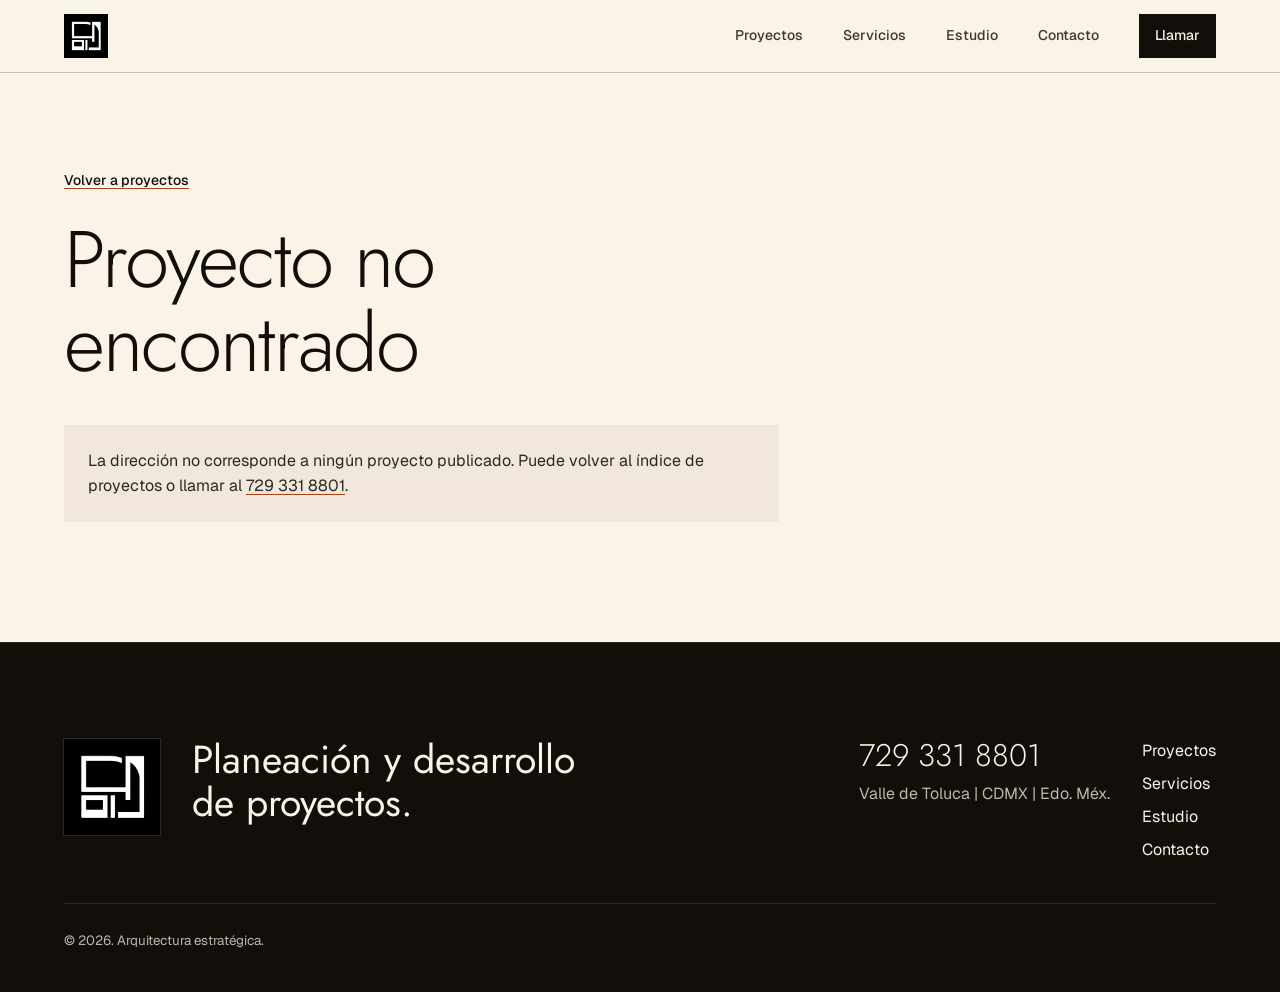
==== proyecto.html @ f1b2b790 "Sitio de presentación: arquitectura estratégica Portada con monograma en capas 3D, carrusel de proye" ====
<!doctype html>
<html lang="es-MX">
<head>
  <meta charset="utf-8">
  <meta name="viewport" content="width=device-width, initial-scale=1">
  <title>Proyecto | Arquitectura estratégica</title>
  <meta name="description" content="Proyecto de arquitectura estratégica: planeación y desarrollo de proyectos en Valle de Toluca, CDMX y Edo. Méx.">
  <meta name="theme-color" content="#1c1814">
  <meta property="og:type" content="article">
  <meta property="og:locale" content="es_MX">
  <meta property="og:title" content="Arquitectura estratégica">
  <meta property="og:image" content="assets/brand/logo-600.png">
  <link rel="icon" type="image/png" sizes="64x64" href="assets/brand/favicon-64.png">
  <link rel="apple-touch-icon" href="assets/brand/apple-touch-icon.png">
  <link rel="preconnect" href="https://fonts.googleapis.com">
  <link rel="preconnect" href="https://fonts.gstatic.com" crossorigin>
  <link href="https://fonts.googleapis.com/css2?family=Jost:wght@300&family=Geist:wght@400;500&family=Geist+Mono:wght@400&display=swap" rel="stylesheet">
  <link rel="stylesheet" href="css/site.css">
  <script>document.documentElement.classList.add('js');</script>
</head>
<body>
  <a class="skip" href="#main">Saltar al contenido</a>

  <header class="nav" data-nav>
    <div class="nav__bar">
      <a class="nav__mark" href="index.html" aria-label="Inicio">
        <img src="assets/brand/logo-600.png" width="40" height="40" alt="">
      </a>
      <nav class="nav__links" id="menu" aria-label="Principal">
        <a href="index.html#proyectos">Proyectos</a>
        <a href="index.html#servicios">Servicios</a>
        <a href="index.html#estudio">Estudio</a>
        <a href="index.html#contacto">Contacto</a>
      </nav>
      <a class="nav__call" href="tel:7293318801">Llamar</a>
      <button class="nav__toggle" type="button" aria-expanded="false" aria-controls="menu" data-menu-toggle>Menú</button>
    </div>
  </header>

  <main id="main" class="project">
    <div class="container" data-project>
      <a class="crumb" href="index.html#proyectos">Volver a proyectos</a>
      <noscript><p class="notice">Esta página necesita JavaScript para mostrar el proyecto. Número de contacto: <a href="tel:7293318801">729 331 8801</a>.</p></noscript>
    </div>
  </main>

  <dialog class="lightbox" aria-label="Imagen ampliada" data-lightbox>
    <div class="lightbox__inner">
      <div class="lightbox__top">
        <span data-lb-count></span>
        <button class="viewer__btn" type="button" data-lb-close>Cerrar</button>
      </div>
      <div class="lightbox__img" data-lb-img></div>
      <div class="lightbox__nav">
        <button class="viewer__btn" type="button" data-lb-prev>Anterior</button>
        <button class="viewer__btn" type="button" data-lb-next>Siguiente</button>
      </div>
    </div>
  </dialog>

  <footer class="footer" data-dark>
    <div class="container footer__grid">
      <img class="footer__mark" src="assets/brand/logo-600.png" width="96" height="96" alt="Logotipo del despacho">
      <p class="footer__statement">Planeación y desarrollo de proyectos.</p>
      <div class="footer__contact">
        <a href="tel:7293318801">729 331 8801</a>
        <span>Valle de Toluca | CDMX | Edo. Méx.</span>
      </div>
      <nav class="footer__links" aria-label="Pie de página">
        <a href="index.html#proyectos">Proyectos</a>
        <a href="index.html#servicios">Servicios</a>
        <a href="index.html#estudio">Estudio</a>
        <a href="index.html#contacto">Contacto</a>
      </nav>
      <p class="footer__legal"><small>© <span data-year>2026</span>. Arquitectura estratégica.</small></p>
    </div>
  </footer>

  <script src="data/proyectos.js"></script>
  <script src="js/site.js"></script>
  <script src="js/proyecto.js"></script>
</body>
</html>
---- css/site.css ----
/* Hallmark · shape: Index-First (draw swap from Manifesto: the prompt gives no beliefs to declare, and the work is the page) · genre: editorial · theme: Specimen (deal 2/3, seed sitio-presentaci-para-despacho-ab82·341804bb·2026-11-20·r0) · job: hire · draw: 87fbb9
 * hero: Stage on ink, full screen by request (swap from Banner: the monogram is the strongest real thing and earns the visual) · nav: full-width bar, paper over light sections and ink over dark ones, by request · footer: statement on ink with the phone and the region · index: a horizontal carousel by request · accent: terracotta by request · services: statement without guides by request · imagery: none yet, the user's own photographs only; drafting-sheet slots until they arrive · signature: the monogram split into four exact layers over its measured construction grid; they assemble on arrival, part in depth under the pointer and on scroll · display: Jost 300 by request (geometric sans echoing the monogram), replacing the theme's Bodoni · ink areas: hero, contact, footer by request
 * axes: light/high-contrast-serif/cool · posture: restrained · contrast: pass · fold: pass · copy: verbatim for the four confirmed lines · v2.0.0 */
/* Hallmark · pre-emit critique: P4 H5 E4 S4 R4 V4 · weakest: S, almost no material beyond the logo and four lines; answered by measuring the monogram itself (stroke 7/150) and drawing its grid as the hero, never inventing work */
/* Hallmark · waive 81 · each empty project slot holds a ruled drafting sheet labelled Imagen por publicar · the user forbade stock photographs and asked for elegant temporary spaces until the project photos arrive */
/* Hallmark · waive 47c · the 32px ruled grid appears only inside .sheet, inside an empty project slot · it marks where the architect's own photographs go, a placeholder by request and never decoration */
/* Hallmark · waive 11 · a tilt of 10deg at most on the monogram plate and 5deg on the carousel cards and gallery shots, fine pointers only, none under reduced motion · the user asked for more 3D presence and an interactive tilt on project images; section entrances reveal in depth by request */
/* Hallmark · waive 77 · El despacho is a light band holding one heading and one text slot · the user has not yet delivered the studio presentation, and inventing a biography is forbidden */
/* Hallmark · waive 44c · proyecto.html opens with a crumb, the project name and a full-width cover drawn from data · it is the detail template, not a landing hero; its first screen is the project's own cover photograph */
/* Hallmark · hero-review: in-thread · 0 findings · finish-review: in-thread (no subagent requested) · 2 findings · 2 resolved (mobile menu order, footer on short pages) · gap: none */
/* Hallmark · dismissed F4 · .hero .btn--primary is the page's one primary, its colours swapped for the ink hero */
@import url("./tokens.css");
@import url("./base.css");

/* Tokens added for this site (the declared token block) */
:root {
  --color-guide-dark: oklch(70% 0.13 45 / 0.6);
  --color-on-ink: oklch(96.5% 0.016 82);
  --color-on-ink-muted: oklch(78% 0.016 78);
  --color-scrim: oklch(17% 0.012 60 / 0.88);
  --nav-h: 72px;
  --hero-visual-h: min(70dvh, 640px);
}

/* The user's photographs print as they were shot: the theme's duotone is switched off */
[data-slot] > img { filter: none; mix-blend-mode: normal; }
[data-slot]:has(> img)::before { content: none; }

/* ---------- Controls ---------- */
.btn { display: inline-flex; align-items: center; justify-content: center; gap: var(--space-xs); min-height: 48px; padding: 0 var(--space-lg); border: var(--rule-hair) solid var(--color-ink); border-radius: var(--radius-card); font: 500 var(--text-md)/1 var(--font-body); white-space: nowrap; text-decoration: none; cursor: pointer; transition: background-color var(--dur-short) var(--ease-out), color var(--dur-short) var(--ease-out), transform var(--dur-micro) var(--ease-out); }
.btn--primary { background: var(--color-ink); color: var(--color-paper); }
.btn--primary:hover { background: var(--color-ink-2); }
.btn--secondary { background: transparent; color: var(--color-ink); }
.btn--secondary:hover { background: var(--color-paper-2); }
.btn:active { transform: translateY(1px); }
.btn:focus-visible { outline: 2px solid var(--color-focus); outline-offset: 2px; }
.btn:disabled, .btn[aria-disabled="true"] { opacity: 0.55; cursor: not-allowed; transform: none; }
.btn[aria-busy="true"] { cursor: progress; }
a:not(.btn) { text-decoration-color: var(--color-accent); text-underline-offset: 0.18em; }
a:not(.btn):hover { text-decoration-thickness: 2px; }

.skip { position: absolute; left: var(--space-md); top: calc(-1 * var(--space-3xl)); z-index: var(--z-toast); padding: var(--space-xs) var(--space-md); background: var(--color-ink); color: var(--color-paper); }
.skip:focus-visible { top: var(--space-md); }

.caption { margin-top: var(--space-sm); font-size: var(--text-sm); color: var(--color-muted); }
.fill { padding: 0 var(--space-2xs); border: 1px dashed var(--color-rule-2); color: var(--color-muted); -webkit-box-decoration-break: clone; box-decoration-break: clone; }

/* ---------- Nav: a full-width bar that turns ink over the dark sections ---------- */
.nav { position: fixed; inset-inline: 0; top: 0; z-index: var(--z-sticky-nav); background: var(--color-paper); color: var(--color-ink); border-bottom: var(--rule-hair) solid var(--color-rule); transition: background-color var(--dur-short) var(--ease-out), color var(--dur-short) var(--ease-out), border-color var(--dur-short) var(--ease-out); }
.nav__bar { display: flex; align-items: center; gap: var(--space-xl); max-width: var(--container); min-height: var(--nav-h); margin-inline: auto; padding-inline: var(--gutter); }
.nav__mark { display: block; flex-shrink: 0; margin-right: auto; }
.nav__mark img { width: 44px; height: 44px; }
.nav__mark:focus-visible, .nav__links a:focus-visible, .nav__call:focus-visible, .nav__toggle:focus-visible { outline: 2px solid var(--color-focus); outline-offset: 2px; }
.nav__links { display: flex; gap: var(--space-xl); }
.nav__links a { font-size: var(--text-sm); font-weight: 500; text-decoration: none; white-space: nowrap; color: inherit; opacity: 0.82; padding: var(--space-xs) 0; transition: opacity var(--dur-short) var(--ease-out); }
.nav__links a:hover, .nav__links a[aria-current="true"] { opacity: 1; text-decoration: underline; text-decoration-color: var(--color-accent); text-underline-offset: 0.3em; }
.nav__call { display: inline-flex; align-items: center; min-height: 44px; padding: 0 var(--space-md); background: var(--color-ink); color: var(--color-paper); font-size: var(--text-sm); font-weight: 500; text-decoration: none; white-space: nowrap; transition: background-color var(--dur-short) var(--ease-out), color var(--dur-short) var(--ease-out); }
.nav__call:hover { background: var(--color-ink-2); }
.nav__call:active { transform: translateY(1px); }
.nav__toggle { display: none; min-height: 44px; padding: 0 var(--space-md); background: transparent; color: inherit; border: var(--rule-hair) solid currentColor; font-size: var(--text-sm); font-weight: 500; cursor: pointer; }
.nav__toggle:hover { background: var(--color-paper-2); }
.nav__toggle:active { transform: translateY(1px); }
.nav--dark { background: var(--color-ink); color: var(--color-on-ink); border-bottom-color: var(--color-ink-2); }
.nav--dark .nav__call { background: var(--color-on-ink); color: var(--color-ink); }
.nav--dark .nav__call:hover { background: var(--color-paper-3); }
.nav--dark .nav__toggle:hover { background: var(--color-ink-2); }
.nav--dark .nav__mark:focus-visible, .nav--dark .nav__links a:focus-visible, .nav--dark .nav__call:focus-visible, .nav--dark .nav__toggle:focus-visible { outline-color: var(--color-on-ink); }

@media (max-width: 48rem) {
  .nav__bar { flex-wrap: wrap; gap: var(--space-xs); }
  .nav__toggle { display: inline-flex; align-items: center; }
  .js .nav__links { display: none; }
  .nav__links { order: 3; flex-basis: 100%; flex-direction: column; gap: 0; padding: var(--space-xs) 0 var(--space-md); border-top: var(--rule-hair) solid var(--color-rule); }
  .nav--dark .nav__links { border-top-color: var(--color-ink-2); }
  .js .nav[data-open] .nav__links { display: flex; }
  .nav__links a { font-size: var(--text-lead); font-family: var(--font-display); padding: var(--space-sm) 0; opacity: 1; }
}

/* ---------- Hero ---------- */
.hero { min-height: 100dvh; display: grid; align-items: center; padding-block: calc(var(--nav-h) + var(--space-2xl)) var(--space-2xl); background: var(--color-ink); color: var(--color-on-ink); }
.hero__grid { display: grid; grid-template-columns: minmax(0, 5fr) minmax(0, 7fr); gap: var(--space-3xl); align-items: center; }
.hero h1 { font-size: clamp(2.75rem, 4.6vw + 0.5rem, 5.5rem); line-height: 1.02; max-width: 12ch; color: var(--color-on-ink); }
.hero .lead { margin-top: var(--space-lg); color: var(--color-on-ink-muted); max-width: 34ch; }
.hero .btn--primary { background: var(--color-on-ink); color: var(--color-ink); border-color: var(--color-on-ink); }
.hero .btn--primary:hover { background: var(--color-paper-3); }
.hero .btn--secondary { color: var(--color-on-ink); border-color: var(--color-on-ink-muted); }
.hero .btn--secondary:hover { background: var(--color-ink-2); }
.hero .btn:focus-visible { outline-color: var(--color-on-ink); }
.hero .caption { color: var(--color-on-ink-muted); }
.actions { display: flex; flex-wrap: wrap; gap: var(--space-sm); margin-top: var(--space-xl); }
.hero__visual { margin: 0; background: none; overflow: visible; }

/* The plate: the monogram in four layers over its construction grid.
   Each layer sits at its own depth and is scaled back by (P - z) / P, so at rest the four
   layers print the logo exactly; depth only shows when the plate turns. */
@property --sep { syntax: "<number>"; inherits: true; initial-value: 1; }
.plate { --persp: 1400; --sep: 1; position: relative; height: var(--hero-visual-h); overflow: hidden; perspective: 1400px; outline: var(--rule-hair) solid var(--color-ink-2); outline-offset: -1px; transition: --sep var(--dur-long) var(--ease-out); }
.plate__stage { position: absolute; inset: 0; transform-style: preserve-3d; transform: rotateX(calc(var(--rx, 0deg) + var(--scroll, 0) * 16deg)) rotateY(calc(var(--ry, 0deg) - var(--scroll, 0) * 10deg)); transition: transform var(--dur-long) var(--ease-out); }
.plate__square { position: absolute; left: 50%; top: 50%; height: 84%; aspect-ratio: 1; translate: -50% -50%; transform-style: preserve-3d; }
.plate__mark { position: absolute; inset: 0; transform-style: preserve-3d; }
.plate__layer { position: absolute; inset: 0; width: 100%; height: 100%; transform: translateZ(calc(var(--z) * var(--sep) * 1px)) scale(calc(1 - var(--z) * var(--sep) / var(--persp))); }
.guide { position: absolute; display: block; pointer-events: none; }
.guide--h { top: var(--at); left: -150%; right: -150%; border-top: var(--rule-hair) solid var(--color-guide-dark); }
.guide--v { left: var(--at); top: -150%; bottom: -150%; border-left: var(--rule-hair) solid var(--color-guide-dark); }
.js .plate__stage { animation: assemble 1.4s var(--ease-out) 0.15s backwards; }
.plate.is-tilting .plate__stage { transition-duration: var(--dur-micro); }
@keyframes assemble { from { --sep: 5; transform: rotateX(18deg) rotateY(-26deg); } to { --sep: 1; transform: rotateX(0deg) rotateY(0deg); } }
.hero__visual[data-has-photo] .plate { display: none; }
.hero__visual[data-has-photo] { height: var(--hero-visual-h); }

/* ---------- Drafting sheet: the honest placeholder for a missing photograph ---------- */
.sheet { position: absolute; inset: 0; display: grid; place-content: center; gap: var(--space-2xs); text-align: center; background-color: var(--color-paper-2); background-image: linear-gradient(var(--color-rule) 1px, transparent 1px), linear-gradient(90deg, var(--color-rule) 1px, transparent 1px); background-size: 32px 32px; background-position: -1px -1px; color: var(--color-muted); font-size: var(--text-sm); }
.sheet::before, .sheet::after { content: ""; position: absolute; width: 24px; height: 24px; border: 0 solid var(--color-ink-2); }
.sheet::before { top: var(--space-md); left: var(--space-md); border-top-width: 1px; border-left-width: 1px; }
.sheet::after { bottom: var(--space-md); right: var(--space-md); border-bottom-width: 1px; border-right-width: 1px; }
.sheet b { font-family: var(--font-display); font-weight: var(--display-weight); font-size: var(--text-title); color: var(--color-ink-2); }
.sheet span { background: var(--color-paper-2); padding: 0 var(--space-xs); }

/* ---------- Work: the index ---------- */
.work { padding-block: var(--section-gap-s) var(--section-gap); border-top: var(--rule-hair) solid var(--color-rule); }
.work__head { display: grid; grid-template-columns: minmax(0, 5fr) minmax(0, 6fr); gap: var(--gap-columns); align-items: end; justify-content: space-between; }
.work__head .lead { color: var(--color-ink-2); justify-self: end; max-width: 40ch; }
.filters { display: flex; flex-wrap: wrap; gap: var(--space-lg) var(--space-xl); margin-top: var(--space-2xl); }
.filters fieldset { margin: 0; padding: 0; border: 0; min-width: 0; }
.filters legend { padding: 0; margin-bottom: var(--space-xs); font-size: var(--text-sm); font-weight: 500; color: var(--color-muted); }
.chips { display: flex; flex-wrap: wrap; gap: var(--space-2xs); }
.chip { min-height: 44px; padding: 0 var(--space-md); background: transparent; color: var(--color-ink); border: var(--rule-hair) solid var(--color-rule-2); font-size: var(--text-sm); font-weight: 500; white-space: nowrap; cursor: pointer; transition: background-color var(--dur-short) var(--ease-out), color var(--dur-short) var(--ease-out); }
.chip:hover { background: var(--color-paper-2); }
.chip:active { transform: translateY(1px); }
.chip:focus-visible { outline: 2px solid var(--color-focus); outline-offset: 2px; }
.chip[aria-pressed="true"] { background: var(--color-ink); color: var(--color-paper); border-color: var(--color-ink); }
.chip:disabled { opacity: 0.55; cursor: not-allowed; }

/* The carousel: a rail that runs past the container's right edge, the next card cut by it */
.work__bar { display: flex; flex-wrap: wrap; align-items: end; justify-content: space-between; gap: var(--space-md) var(--space-xl); margin-top: var(--space-2xl); }
.work__bar .filters { margin-top: 0; }
.rail-nav { display: flex; gap: var(--space-xs); margin-left: auto; }
.rail-nav[hidden] { display: none; }
.rail-btn { min-height: 48px; padding: 0 var(--space-lg); background: transparent; color: var(--color-ink); border: var(--rule-hair) solid var(--color-ink); font-size: var(--text-sm); font-weight: 500; white-space: nowrap; cursor: pointer; transition: background-color var(--dur-short) var(--ease-out); }
.rail-btn:hover { background: var(--color-paper-2); }
.rail-btn:active { transform: translateY(1px); }
.rail-btn:focus-visible { outline: 2px solid var(--color-focus); outline-offset: 2px; }
.rail-btn:disabled { opacity: 0.55; cursor: not-allowed; transform: none; }
.rail { --inset: max(var(--gutter), calc((100% - var(--container)) / 2 + var(--gutter))); list-style: none; margin: var(--space-xl) 0 0; padding: 0 var(--inset) var(--space-lg); display: grid; grid-auto-flow: column; grid-auto-columns: min(32rem, 80%); gap: var(--gap-columns); overflow-x: auto; overscroll-behavior-x: contain; scroll-snap-type: x mandatory; scroll-padding-inline: var(--inset); scrollbar-width: thin; cursor: grab; }
.rail.is-dragging { cursor: grabbing; scroll-snap-type: none; user-select: none; }
.rail.is-dragging a { pointer-events: none; }
.rail:focus-visible { outline: 2px solid var(--color-focus); outline-offset: -2px; }
.rail > li { scroll-snap-align: start; min-width: 0; }
.rail__empty { align-self: center; color: var(--color-ink-2); display: grid; gap: var(--space-md); justify-items: start; }
.card { display: block; color: inherit; text-decoration: none; perspective: 1400px; }
.card:focus-visible { outline: 2px solid var(--color-focus); outline-offset: 4px; }
.card__img { position: relative; margin: 0; aspect-ratio: 4 / 5; overflow: hidden; background: var(--color-paper-2); transform: rotateX(var(--rx, 0deg)) rotateY(var(--ry, 0deg)); transition: transform var(--dur-long) var(--ease-out); }
.card__img.is-tilting { transition-duration: var(--dur-micro); }
.card__img img { width: 100%; height: 100%; object-fit: cover; outline: var(--rule-hair) solid var(--color-rule); outline-offset: -1px; }
.card__meta { display: grid; grid-template-columns: auto minmax(0, 1fr) auto; grid-template-areas: "num name year" "num meta year"; column-gap: var(--space-md); row-gap: var(--space-2xs); align-items: baseline; padding-top: var(--space-md); margin-top: var(--space-md); border-top: var(--rule-hair) solid var(--color-rule-2); }
.card__num { grid-area: num; font-family: var(--font-outlier); font-size: var(--text-sm); color: var(--color-muted); font-variant-numeric: tabular-nums; }
.card__name { grid-area: name; font-family: var(--font-display); font-weight: var(--display-weight); font-size: var(--text-title); line-height: 1.15; letter-spacing: var(--tracking-display); overflow-wrap: break-word; min-width: 0; }
.card:hover .card__name { text-decoration: underline; text-decoration-color: var(--color-accent); text-decoration-thickness: 1px; text-underline-offset: 0.2em; }
.card__info { grid-area: meta; font-size: var(--text-sm); color: var(--color-ink-2); }
.card__year { grid-area: year; font-family: var(--font-outlier); font-size: var(--text-sm); color: var(--color-muted); font-variant-numeric: tabular-nums; }
.is-pending .card__info { color: var(--color-muted); }

/* ---------- Services: the statement with guides ---------- */
.services { padding-block: var(--section-gap-s); background: var(--color-paper-2); }
.statement { max-width: 21ch; font-size: clamp(3rem, 6.2vw + 0.5rem, 7rem); line-height: 1.08; }
.scope { list-style: none; margin: var(--space-2xl) 0 0; padding: 0; display: grid; grid-template-columns: repeat(auto-fit, minmax(min(100%, 18rem), 1fr)); gap: 0 var(--gap-columns); border-top: var(--rule-hair) solid var(--color-rule-2); }
.scope li { padding-block: var(--space-md); border-bottom: var(--rule-hair) solid var(--color-rule); font-size: var(--text-lead); }

/* ---------- Studio: a light band ---------- */
.studio { padding-block: var(--section-gap-s); border-top: var(--rule-hair) solid var(--color-rule); }
.studio__grid { display: grid; grid-template-columns: minmax(0, 5fr) minmax(0, 7fr); gap: var(--gap-columns); align-items: start; }
.studio__body { display: grid; gap: var(--space-md); }
.studio__body p { max-width: 60ch; }

/* ---------- Contact: the ink close ---------- */
.contact { padding-block: var(--section-gap) var(--section-gap-l); background: var(--color-ink); color: var(--color-on-ink); }
.contact h2 { color: var(--color-on-ink); }
.contact__rows { margin-top: var(--space-xl); display: grid; grid-template-columns: minmax(0, 1fr) auto; column-gap: var(--gap-columns); align-items: end; }
.contact__phone { grid-column: 1 / -1; font-size: var(--text-lead); color: var(--color-on-ink-muted); padding-bottom: var(--space-xl); border-bottom: var(--rule-hair) solid var(--color-ink-2); }
.contact__phone a { display: block; margin-top: var(--space-xs); font-family: var(--font-display); font-weight: var(--display-weight); font-size: clamp(3rem, 9vw, 9.5rem); line-height: 1; letter-spacing: var(--tracking-display); color: var(--color-on-ink); text-decoration: none; white-space: nowrap; font-variant-numeric: lining-nums; }
.contact__phone a:hover { text-decoration: underline; text-decoration-thickness: 2px; text-decoration-color: var(--color-accent); text-underline-offset: 0.12em; }
.contact a:focus-visible { outline: 2px solid var(--color-on-ink); outline-offset: 4px; }
.contact__area { padding-top: var(--space-lg); font-size: var(--text-lead); }
.contact__extra { grid-column: 1; display: flex; flex-wrap: wrap; gap: var(--space-xs) var(--space-lg); }
.contact__extra a { color: var(--color-on-ink); }
.contact__extra:empty { display: none; }
.contact__btn { grid-column: 2; grid-row: 2; color: var(--color-on-ink); border-color: var(--color-on-ink-muted); }
.contact__btn:hover { background: var(--color-ink-2); }

/* ---------- Footer: a statement on ink ---------- */
.footer { padding-block: var(--space-3xl) var(--space-xl); background: var(--color-ink); color: var(--color-on-ink); border-top: var(--rule-hair) solid var(--color-ink-2); }
.footer__grid { display: grid; grid-template-columns: auto minmax(0, 1fr) auto auto; grid-template-areas: "mark statement contact links" "legal legal legal legal"; gap: var(--space-xl) var(--gap-columns); align-items: start; }
.footer__mark { grid-area: mark; width: 96px; height: 96px; outline: var(--rule-hair) solid var(--color-ink-2); }
.footer__statement { grid-area: statement; font-family: var(--font-display); font-size: var(--text-3xl); line-height: 1.1; max-width: 18ch; }
.footer__contact { grid-area: contact; display: grid; gap: var(--space-xs); font-size: var(--text-md); color: var(--color-on-ink-muted); }
.footer__contact a { color: var(--color-on-ink); font-family: var(--font-display); font-weight: var(--display-weight); font-size: var(--text-2xl); line-height: 1.1; text-decoration: none; white-space: nowrap; }
.footer__contact a:hover { text-decoration: underline; text-decoration-color: var(--color-accent); text-decoration-thickness: 1px; }
.footer__links { grid-area: links; display: grid; gap: var(--space-xs); }
.footer__links a { color: var(--color-on-ink); font-size: var(--text-md); text-decoration: none; }
.footer__links a:hover { text-decoration: underline; text-decoration-color: var(--color-on-ink-muted); }
.footer__links a:focus-visible, .footer a:focus-visible { outline: 2px solid var(--color-on-ink); outline-offset: 2px; }
.footer__legal { grid-area: legal; padding-top: var(--space-lg); border-top: var(--rule-hair) solid var(--color-ink-2); color: var(--color-on-ink-muted); }

/* ---------- Reveals: sections and cards enter in depth ---------- */
.js [data-reveal] { opacity: 0; transform: perspective(900px) rotateX(8deg) translateY(24px); transform-origin: 50% 100%; transition: opacity var(--dur-long) var(--ease-out), transform var(--dur-long) var(--ease-out); transition-delay: calc(var(--i, 0) * 60ms); transition-duration: 0.7s; }
.js [data-reveal].is-in { opacity: 1; transform: none; }

/* ---------- Project page ---------- */
body:has(> .project) { min-height: 100dvh; display: flex; flex-direction: column; }
.project { flex: 1; padding-top: calc(var(--nav-h) + var(--space-3xl)); padding-bottom: var(--section-gap-s); }
.crumb { font-size: var(--text-sm); font-weight: 500; }
.project__head { display: grid; grid-template-columns: minmax(0, 7fr) minmax(0, 5fr); gap: var(--gap-columns); align-items: end; margin-top: var(--space-lg); }
.project__head h1 { }
.facts { display: grid; grid-template-columns: repeat(auto-fit, minmax(8rem, 1fr)); gap: 0; margin: 0; border-top: var(--rule-hair) solid var(--color-rule-2); }
.facts > div { padding: var(--space-sm) var(--space-md) var(--space-sm) 0; }
.facts dt { font-size: var(--text-sm); color: var(--color-muted); }
.facts dd { margin: 0; font-weight: 500; }
.project__summary { margin-top: var(--space-lg); color: var(--color-ink-2); }
.cover { position: relative; margin: var(--space-2xl) 0 0; }
.cover__frame { position: relative; overflow: hidden; background: var(--color-paper-2); }
.cover__frame img { width: 100%; height: auto; }
.cover__frame .sheet { position: relative; aspect-ratio: 16 / 9; }
.project__body { display: grid; grid-template-columns: minmax(0, 5fr) minmax(0, 7fr); gap: var(--gap-columns); padding-block: var(--section-gap-s); }
.project__body h2 { font-size: var(--text-3xl); }
.prose { display: grid; gap: var(--space-md); font-size: 1.0625rem; line-height: 1.65; }
.prose p { max-width: 65ch; }
.decisions { list-style: none; margin: 0; padding: 0; counter-reset: d; border-top: var(--rule-hair) solid var(--color-rule-2); }
.decisions li { counter-increment: d; display: grid; grid-template-columns: 2.5rem minmax(0, 1fr); gap: var(--space-md); padding-block: var(--space-md); border-bottom: var(--rule-hair) solid var(--color-rule); }
.decisions li::before { content: counter(d); font-family: var(--font-outlier); font-size: var(--text-sm); color: var(--color-muted); font-variant-numeric: tabular-nums; padding-top: var(--space-3xs); }
.project__section { padding-block: var(--section-gap-s) 0; }
.project__section > h2 { font-size: var(--text-section); margin-bottom: var(--space-xl); }

/* Gallery keeps every picture's own proportion: no crop */
.gallery { display: grid; grid-template-columns: repeat(2, minmax(0, 1fr)); gap: var(--space-2xl) var(--gap-columns); align-items: start; }
.gallery > figure { margin: 0; perspective: 1400px; }
.gallery > figure.is-wide { grid-column: 1 / -1; }
.shot { display: block; width: 100%; padding: 0; border: 0; background: var(--color-paper-2); cursor: zoom-in; transform: rotateX(var(--rx, 0deg)) rotateY(var(--ry, 0deg)); transition: transform var(--dur-long) var(--ease-out); }
.shot.is-tilting { transition-duration: var(--dur-micro); }
.shot:focus-visible { outline: 2px solid var(--color-focus); outline-offset: 4px; }
.shot img { width: 100%; height: auto; outline: var(--rule-hair) solid var(--color-rule); outline-offset: -1px; }
.gallery figcaption { margin-top: var(--space-sm); font-size: var(--text-sm); color: var(--color-muted); }

/* Viewer: 360° panorama or turntable sequence */
.viewer { position: relative; background: var(--color-ink); color: var(--color-on-ink); }
.viewer__stage { position: relative; aspect-ratio: 16 / 9; overflow: hidden; touch-action: pan-y; cursor: grab; user-select: none; }
.viewer__stage:active { cursor: grabbing; }
.viewer__stage:focus-visible { outline: 2px solid var(--color-focus); outline-offset: 2px; }
.viewer__stage img { width: 100%; height: 100%; object-fit: contain; pointer-events: none; }
.viewer__bar { display: flex; flex-wrap: wrap; align-items: center; gap: var(--space-sm) var(--space-lg); padding: var(--space-sm) var(--space-md); border-top: var(--rule-hair) solid var(--color-ink-2); font-size: var(--text-sm); color: var(--color-on-ink-muted); }
.viewer__bar input[type="range"] { flex: 1; min-width: 10rem; appearance: none; height: 1px; background: var(--color-on-ink-muted); }
.viewer__bar input[type="range"]::-webkit-slider-thumb { appearance: none; width: 20px; height: 20px; background: var(--color-on-ink); border-radius: 0; cursor: pointer; }
.viewer__bar input[type="range"]::-moz-range-thumb { width: 20px; height: 20px; background: var(--color-on-ink); border: 0; border-radius: 0; cursor: pointer; }
.viewer__bar input[type="range"]:focus-visible { outline: 2px solid var(--color-on-ink); outline-offset: 6px; }
.viewer__btn { min-height: 44px; padding: 0 var(--space-md); background: transparent; color: var(--color-on-ink); border: var(--rule-hair) solid var(--color-on-ink-muted); font-size: var(--text-sm); font-weight: 500; cursor: pointer; white-space: nowrap; }
.viewer__btn:hover { background: var(--color-ink-2); }
.viewer__btn:active { transform: translateY(1px); }
.viewer__btn:focus-visible { outline: 2px solid var(--color-on-ink); outline-offset: 2px; }
.viewer__pano { width: 100%; aspect-ratio: 16 / 9; }

/* Lightbox */
.lightbox { width: 100%; max-width: none; height: 100%; max-height: none; margin: 0; padding: 0; border: 0; background: var(--color-scrim); color: var(--color-on-ink); }
.lightbox::backdrop { background: var(--color-scrim); }
.lightbox__inner { display: grid; grid-template-rows: auto minmax(0, 1fr) auto; height: 100%; padding: var(--space-md); gap: var(--space-md); }
.lightbox__top { display: flex; justify-content: space-between; align-items: center; gap: var(--space-md); font-size: var(--text-sm); color: var(--color-on-ink-muted); }
.lightbox__img { display: grid; place-items: center; min-height: 0; }
.lightbox__img img { max-width: 100%; max-height: 100%; width: auto; height: auto; object-fit: contain; }
.lightbox__nav { display: flex; justify-content: center; gap: var(--space-sm); }

.next { display: grid; gap: var(--space-xs); padding-block: var(--section-gap-s); margin-top: var(--section-gap-s); border-top: var(--rule-hair) solid var(--color-rule-2); text-decoration: none; color: inherit; }
.next span { font-size: var(--text-sm); color: var(--color-muted); }
.next b { font-family: var(--font-display); font-weight: var(--display-weight); font-size: var(--text-section); line-height: 1.05; letter-spacing: var(--tracking-display); }
.next:hover b { text-decoration: underline; text-decoration-thickness: 2px; text-decoration-color: var(--color-accent); text-underline-offset: 0.12em; }
.next:focus-visible { outline: 2px solid var(--color-focus); outline-offset: 4px; }
.notice { margin-top: var(--space-xl); padding: var(--space-lg); background: var(--color-paper-2); color: var(--color-ink-2); max-width: 65ch; }

/* Cross-document transition between the index and a project */
@view-transition { navigation: auto; }
::view-transition-old(root), ::view-transition-new(root) { animation-duration: 0.35s; animation-timing-function: var(--ease-out); }

/* ---------- Responsive ---------- */
@media (max-width: 60rem) {
  .hero { min-height: 0; }
  .hero__grid { grid-template-columns: minmax(0, 1fr); gap: var(--space-xl); }
  .hero h1 { max-width: 14ch; }
  :root { --hero-visual-h: min(60svh, 520px); }
  .plate { height: auto; aspect-ratio: 1; max-height: 70svh; margin-inline: auto; }
  .work__head { grid-template-columns: minmax(0, 1fr); gap: var(--space-md); }
  .work__head .lead { justify-self: start; }
  .studio__grid, .project__head, .project__body { grid-template-columns: minmax(0, 1fr); }
  .project__body { gap: var(--space-2xl); }
  .contact__rows { grid-template-columns: minmax(0, 1fr); row-gap: var(--space-lg); }
  .contact__btn { grid-column: 1; grid-row: auto; justify-self: start; }
  .rail-nav { display: none; }
  .footer__grid { grid-template-columns: auto minmax(0, 1fr); grid-template-areas: "mark statement" "contact contact" "links links" "legal legal"; }
  .footer__links { grid-auto-flow: column; justify-content: start; gap: var(--space-lg); }
}
@media (max-width: 40rem) {
  .gallery { grid-template-columns: minmax(0, 1fr); }
  .contact__phone a { font-size: clamp(2.5rem, 13vw, 4rem); }
  .footer__mark { width: 64px; height: 64px; }
  .footer__statement { font-size: var(--text-2xl); }
  .footer__links { grid-auto-flow: row; }
}

/* ---------- Reduced motion: no tilt, no settle, no reveal, no page morph ---------- */
@media (prefers-reduced-motion: reduce) {
  .js .plate__stage { animation: none; }
  .plate { --sep: 1 !important; --scroll: 0 !important; }
  .plate__stage, .card__img, .shot { transform: none !important; transition: none; }
  .js [data-reveal] { opacity: 1; transform: none; transition: none; }
  .nav, .nav__links a, .rail-btn { transition: none; }
  .btn, .chip { transition: none; }
  @view-transition { navigation: none; }
}

html { scroll-padding-top: var(--nav-h); }
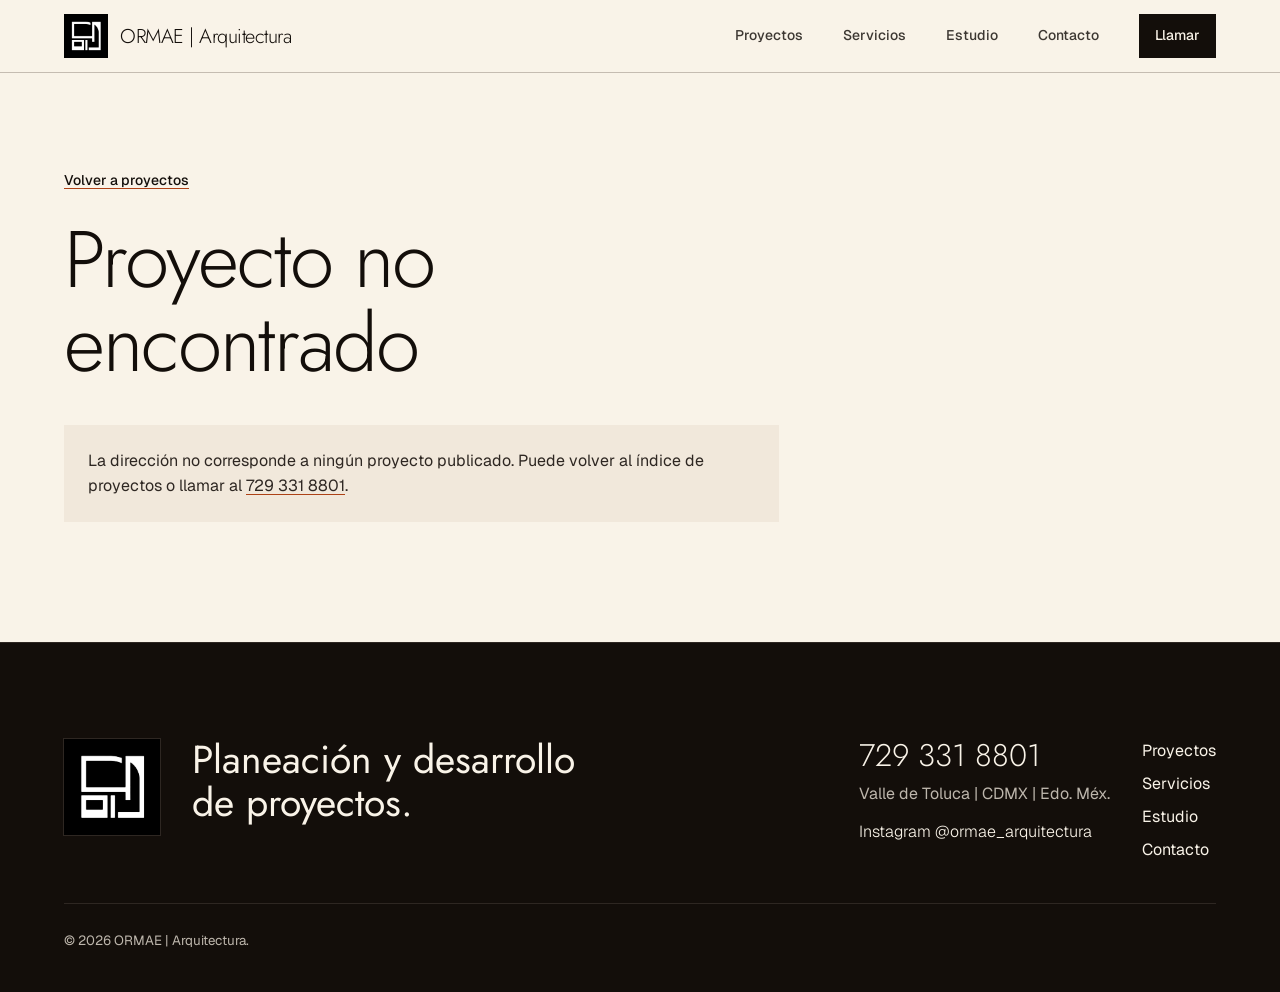
==== commit c1f9d0ed: "Rediseño y proyectos demo de ORMAE | Arquitectura - Portada oscura con monograma en capas 3D, tipogr" ====
--- a/proyecto.html
+++ b/proyecto.html
@@ -3,12 +3,13 @@
 <head>
   <meta charset="utf-8">
   <meta name="viewport" content="width=device-width, initial-scale=1">
-  <title>Proyecto | Arquitectura estratégica</title>
-  <meta name="description" content="Proyecto de arquitectura estratégica: planeación y desarrollo de proyectos en Valle de Toluca, CDMX y Edo. Méx.">
+  <title>Proyecto | ORMAE Arquitectura</title>
+  <meta name="description" content="Proyecto de ORMAE | Arquitectura. Arquitectura estratégica: planeación y desarrollo de proyectos en Valle de Toluca, CDMX y Edo. Méx.">
   <meta name="theme-color" content="#1c1814">
   <meta property="og:type" content="article">
   <meta property="og:locale" content="es_MX">
-  <meta property="og:title" content="Arquitectura estratégica">
+  <meta property="og:title" content="ORMAE | Arquitectura">
+  <meta property="og:site_name" content="ORMAE | Arquitectura">
   <meta property="og:image" content="assets/brand/logo-600.png">
   <link rel="icon" type="image/png" sizes="64x64" href="assets/brand/favicon-64.png">
   <link rel="apple-touch-icon" href="assets/brand/apple-touch-icon.png">
@@ -23,8 +24,9 @@
 
   <header class="nav" data-nav>
     <div class="nav__bar">
-      <a class="nav__mark" href="index.html" aria-label="Inicio">
+      <a class="nav__mark" href="index.html" aria-label="ORMAE | Arquitectura, inicio">
         <img src="assets/brand/logo-600.png" width="40" height="40" alt="">
+        <span class="nav__name">ORMAE <span aria-hidden="true">|</span> Arquitectura</span>
       </a>
       <nav class="nav__links" id="menu" aria-label="Principal">
         <a href="index.html#proyectos">Proyectos</a>
@@ -60,11 +62,12 @@
 
   <footer class="footer" data-dark>
     <div class="container footer__grid">
-      <img class="footer__mark" src="assets/brand/logo-600.png" width="96" height="96" alt="Logotipo del despacho">
+      <img class="footer__mark" src="assets/brand/logo-600.png" width="96" height="96" alt="Logotipo de ORMAE | Arquitectura">
       <p class="footer__statement">Planeación y desarrollo de proyectos.</p>
       <div class="footer__contact">
         <a href="tel:7293318801">729 331 8801</a>
         <span>Valle de Toluca | CDMX | Edo. Méx.</span>
+        <a class="footer__ig" href="https://www.instagram.com/ormae_arquitectura/" rel="me noopener" target="_blank">Instagram @ormae_arquitectura</a>
       </div>
       <nav class="footer__links" aria-label="Pie de página">
         <a href="index.html#proyectos">Proyectos</a>
@@ -72,7 +75,7 @@
         <a href="index.html#estudio">Estudio</a>
         <a href="index.html#contacto">Contacto</a>
       </nav>
-      <p class="footer__legal"><small>© <span data-year>2026</span>. Arquitectura estratégica.</small></p>
+      <p class="footer__legal"><small>© <span data-year>2026</span> ORMAE | Arquitectura.</small></p>
     </div>
   </footer>
 
--- a/css/site.css
+++ b/css/site.css
@@ -9,6 +9,7 @@
 /* Hallmark · waive 44c · proyecto.html opens with a crumb, the project name and a full-width cover drawn from data · it is the detail template, not a landing hero; its first screen is the project's own cover photograph */
 /* Hallmark · hero-review: in-thread · 0 findings · finish-review: in-thread (no subagent requested) · 2 findings · 2 resolved (mobile menu order, footer on short pages) · gap: none */
 /* Hallmark · dismissed F4 · .hero .btn--primary is the page's one primary, its colours swapped for the ink hero */
+/* Hallmark · waive 83 · the carousel holds five project covers, all the studio's own renders and site photos from its Instagram · the work is the page for an architecture studio portfolio */
 @import url("./tokens.css");
 @import url("./base.css");
 
@@ -48,7 +49,8 @@
 /* ---------- Nav: a full-width bar that turns ink over the dark sections ---------- */
 .nav { position: fixed; inset-inline: 0; top: 0; z-index: var(--z-sticky-nav); background: var(--color-paper); color: var(--color-ink); border-bottom: var(--rule-hair) solid var(--color-rule); transition: background-color var(--dur-short) var(--ease-out), color var(--dur-short) var(--ease-out), border-color var(--dur-short) var(--ease-out); }
 .nav__bar { display: flex; align-items: center; gap: var(--space-xl); max-width: var(--container); min-height: var(--nav-h); margin-inline: auto; padding-inline: var(--gutter); }
-.nav__mark { display: block; flex-shrink: 0; margin-right: auto; }
+.nav__mark { display: flex; align-items: center; gap: var(--space-sm); flex-shrink: 0; margin-right: auto; color: inherit; text-decoration: none; }
+.nav__name { font-family: var(--font-display); font-weight: var(--display-weight); font-size: var(--text-lg); letter-spacing: var(--tracking-display); white-space: nowrap; }
 .nav__mark img { width: 44px; height: 44px; }
 .nav__mark:focus-visible, .nav__links a:focus-visible, .nav__call:focus-visible, .nav__toggle:focus-visible { outline: 2px solid var(--color-focus); outline-offset: 2px; }
 .nav__links { display: flex; gap: var(--space-xl); }
@@ -171,6 +173,7 @@
 .studio__grid { display: grid; grid-template-columns: minmax(0, 5fr) minmax(0, 7fr); gap: var(--gap-columns); align-items: start; }
 .studio__body { display: grid; gap: var(--space-md); }
 .studio__body p { max-width: 60ch; }
+.studio__sign { margin-top: var(--space-sm); font-family: var(--font-display); font-weight: var(--display-weight); font-size: var(--text-xl); }
 
 /* ---------- Contact: the ink close ---------- */
 .contact { padding-block: var(--section-gap) var(--section-gap-l); background: var(--color-ink); color: var(--color-on-ink); }
@@ -195,6 +198,7 @@
 .footer__contact { grid-area: contact; display: grid; gap: var(--space-xs); font-size: var(--text-md); color: var(--color-on-ink-muted); }
 .footer__contact a { color: var(--color-on-ink); font-family: var(--font-display); font-weight: var(--display-weight); font-size: var(--text-2xl); line-height: 1.1; text-decoration: none; white-space: nowrap; }
 .footer__contact a:hover { text-decoration: underline; text-decoration-color: var(--color-accent); text-decoration-thickness: 1px; }
+.footer__contact a.footer__ig { font-family: var(--font-body); font-size: var(--text-md); margin-top: var(--space-xs); }
 .footer__links { grid-area: links; display: grid; gap: var(--space-xs); }
 .footer__links a { color: var(--color-on-ink); font-size: var(--text-md); text-decoration: none; }
 .footer__links a:hover { text-decoration: underline; text-decoration-color: var(--color-on-ink-muted); }
@@ -218,7 +222,7 @@
 .project__summary { margin-top: var(--space-lg); color: var(--color-ink-2); }
 .cover { position: relative; margin: var(--space-2xl) 0 0; }
 .cover__frame { position: relative; overflow: hidden; background: var(--color-paper-2); }
-.cover__frame img { width: 100%; height: auto; }
+.cover__frame img, .cover__frame .shot img { display: block; width: auto; max-width: 100%; height: auto; max-height: 82svh; margin-inline: auto; }
 .cover__frame .sheet { position: relative; aspect-ratio: 16 / 9; }
 .project__body { display: grid; grid-template-columns: minmax(0, 5fr) minmax(0, 7fr); gap: var(--gap-columns); padding-block: var(--section-gap-s); }
 .project__body h2 { font-size: var(--text-3xl); }
@@ -295,6 +299,7 @@
   .footer__links { grid-auto-flow: column; justify-content: start; gap: var(--space-lg); }
 }
 @media (max-width: 40rem) {
+  .nav__name { display: none; }
   .gallery { grid-template-columns: minmax(0, 1fr); }
   .contact__phone a { font-size: clamp(2.5rem, 13vw, 4rem); }
   .footer__mark { width: 64px; height: 64px; }
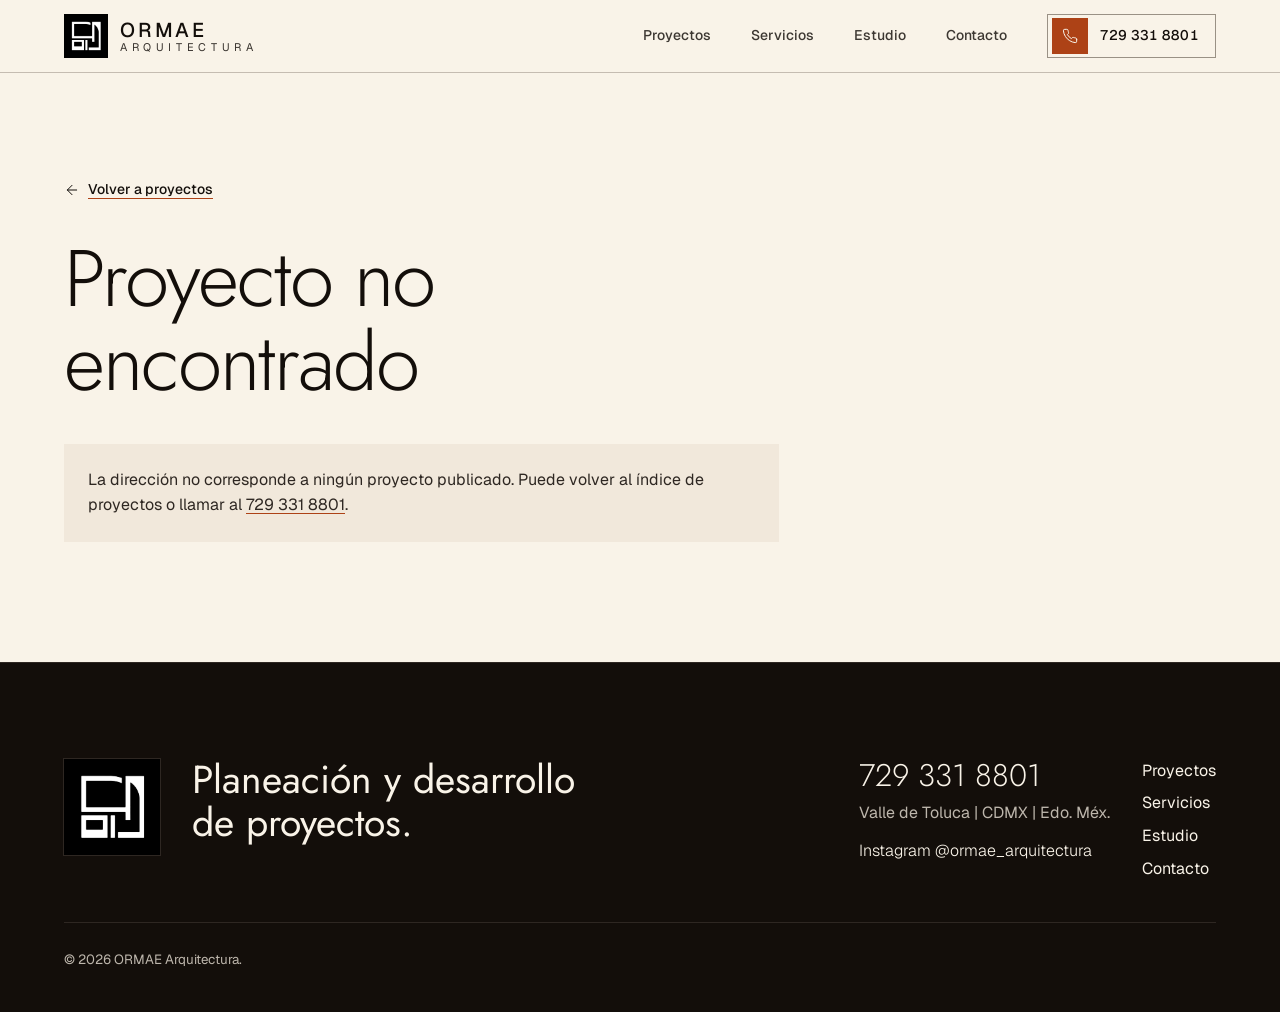
==== commit 721536da: "Video de portada en 3D, controles de alta gama y nombre ORMAE Arquitectura - Portada con el video de" ====
--- a/proyecto.html
+++ b/proyecto.html
@@ -4,12 +4,12 @@
   <meta charset="utf-8">
   <meta name="viewport" content="width=device-width, initial-scale=1">
   <title>Proyecto | ORMAE Arquitectura</title>
-  <meta name="description" content="Proyecto de ORMAE | Arquitectura. Arquitectura estratégica: planeación y desarrollo de proyectos en Valle de Toluca, CDMX y Edo. Méx.">
+  <meta name="description" content="Proyecto de ORMAE Arquitectura. Arquitectura estratégica: planeación y desarrollo de proyectos en Valle de Toluca, CDMX y Edo. Méx.">
   <meta name="theme-color" content="#1c1814">
   <meta property="og:type" content="article">
   <meta property="og:locale" content="es_MX">
-  <meta property="og:title" content="ORMAE | Arquitectura">
-  <meta property="og:site_name" content="ORMAE | Arquitectura">
+  <meta property="og:title" content="ORMAE Arquitectura">
+  <meta property="og:site_name" content="ORMAE Arquitectura">
   <meta property="og:image" content="assets/brand/logo-600.png">
   <link rel="icon" type="image/png" sizes="64x64" href="assets/brand/favicon-64.png">
   <link rel="apple-touch-icon" href="assets/brand/apple-touch-icon.png">
@@ -24,24 +24,31 @@
 
   <header class="nav" data-nav>
     <div class="nav__bar">
-      <a class="nav__mark" href="index.html" aria-label="ORMAE | Arquitectura, inicio">
+      <a class="nav__mark" href="index.html" aria-label="ORMAE Arquitectura, inicio">
         <img src="assets/brand/logo-600.png" width="40" height="40" alt="">
-        <span class="nav__name">ORMAE <span aria-hidden="true">|</span> Arquitectura</span>
+        <span class="nav__name wordmark"><span class="wordmark-main">ORMAE</span><span class="wordmark-sub">Arquitectura</span></span>
       </a>
       <nav class="nav__links" id="menu" aria-label="Principal">
-        <a href="index.html#proyectos">Proyectos</a>
-        <a href="index.html#servicios">Servicios</a>
-        <a href="index.html#estudio">Estudio</a>
-        <a href="index.html#contacto">Contacto</a>
+        <a href="index.html#proyectos" style="--i: 0">Proyectos</a>
+        <a href="index.html#servicios" style="--i: 1">Servicios</a>
+        <a href="index.html#estudio" style="--i: 2">Estudio</a>
+        <a href="index.html#contacto" style="--i: 3">Contacto</a>
+        <p class="nav__panel-foot">Valle de Toluca | CDMX | Edo. Méx.<br><a href="https://www.instagram.com/ormae_arquitectura/" rel="me noopener" target="_blank">Instagram @ormae_arquitectura</a></p>
       </nav>
-      <a class="nav__call" href="tel:7293318801">Llamar</a>
-      <button class="nav__toggle" type="button" aria-expanded="false" aria-controls="menu" data-menu-toggle>Menú</button>
+      <a class="nav__call" href="tel:7293318801" aria-label="Llamar al 729 331 8801">
+        <span class="nav__call-icon"><svg viewBox="0 0 24 24" width="18" height="18" fill="none" stroke="currentColor" stroke-width="1.5" stroke-linecap="round" stroke-linejoin="round" aria-hidden="true"><path d="M22 16.92v3a2 2 0 0 1-2.18 2 19.79 19.79 0 0 1-8.63-3.07 19.5 19.5 0 0 1-6-6 19.79 19.79 0 0 1-3.07-8.67A2 2 0 0 1 4.11 2h3a2 2 0 0 1 2 1.72 12.84 12.84 0 0 0 .7 2.81 2 2 0 0 1-.45 2.11L8.09 9.91a16 16 0 0 0 6 6l1.27-1.27a2 2 0 0 1 2.11-.45 12.84 12.84 0 0 0 2.81.7A2 2 0 0 1 22 16.92z"/></svg></span>
+        <span class="nav__call-label">729 331 8801</span>
+      </a>
+      <button class="nav__toggle" type="button" aria-expanded="false" aria-controls="menu" data-menu-toggle>
+        <span class="nav__burger" aria-hidden="true"><i></i><i></i></span>
+        <span class="nav__toggle-label">Menú</span>
+      </button>
     </div>
   </header>
 
   <main id="main" class="project">
     <div class="container" data-project>
-      <a class="crumb" href="index.html#proyectos">Volver a proyectos</a>
+      <a class="crumb" href="index.html#proyectos"><svg viewBox="0 0 24 24" width="18" height="18" fill="none" stroke="currentColor" stroke-width="1.5" stroke-linecap="round" stroke-linejoin="round" aria-hidden="true"><path d="m12 19-7-7 7-7"/><path d="M19 12H5"/></svg><span>Volver a proyectos</span></a>
       <noscript><p class="notice">Esta página necesita JavaScript para mostrar el proyecto. Número de contacto: <a href="tel:7293318801">729 331 8801</a>.</p></noscript>
     </div>
   </main>
@@ -62,7 +69,7 @@
 
   <footer class="footer" data-dark>
     <div class="container footer__grid">
-      <img class="footer__mark" src="assets/brand/logo-600.png" width="96" height="96" alt="Logotipo de ORMAE | Arquitectura">
+      <img class="footer__mark" src="assets/brand/logo-600.png" width="96" height="96" alt="Logotipo de ORMAE Arquitectura">
       <p class="footer__statement">Planeación y desarrollo de proyectos.</p>
       <div class="footer__contact">
         <a href="tel:7293318801">729 331 8801</a>
@@ -75,7 +82,7 @@
         <a href="index.html#estudio">Estudio</a>
         <a href="index.html#contacto">Contacto</a>
       </nav>
-      <p class="footer__legal"><small>© <span data-year>2026</span> ORMAE | Arquitectura.</small></p>
+      <p class="footer__legal"><small>© <span data-year>2026</span> ORMAE Arquitectura.</small></p>
     </div>
   </footer>
 
--- a/css/site.css
+++ b/css/site.css
@@ -1,5 +1,5 @@
 /* Hallmark · shape: Index-First (draw swap from Manifesto: the prompt gives no beliefs to declare, and the work is the page) · genre: editorial · theme: Specimen (deal 2/3, seed sitio-presentaci-para-despacho-ab82·341804bb·2026-11-20·r0) · job: hire · draw: 87fbb9
- * hero: Stage on ink, full screen by request (swap from Banner: the monogram is the strongest real thing and earns the visual) · nav: full-width bar, paper over light sections and ink over dark ones, by request · footer: statement on ink with the phone and the region · index: a horizontal carousel by request · accent: terracotta by request · services: statement without guides by request · imagery: none yet, the user's own photographs only; drafting-sheet slots until they arrive · signature: the monogram split into four exact layers over its measured construction grid; they assemble on arrival, part in depth under the pointer and on scroll · display: Jost 300 by request (geometric sans echoing the monogram), replacing the theme's Bodoni · ink areas: hero, contact, footer by request
+ * hero: Poster, the studio's own video full-bleed as a 3D plane by request (was Stage on ink) (swap from Banner: the monogram is the strongest real thing and earns the visual) · nav: full-width bar, paper over light sections and ink over dark ones, by request · footer: statement on ink with the phone and the region · index: a horizontal carousel by request · accent: terracotta by request · services: statement without guides by request · imagery: none yet, the user's own photographs only; drafting-sheet slots until they arrive · signature: the video plane in depth; the monogram split into four exact layers (now in Estudio) over its measured construction grid; they assemble on arrival, part in depth under the pointer and on scroll · display: Jost 300 by request (geometric sans echoing the monogram), replacing the theme's Bodoni · ink areas: hero, contact, footer by request
  * axes: light/high-contrast-serif/cool · posture: restrained · contrast: pass · fold: pass · copy: verbatim for the four confirmed lines · v2.0.0 */
 /* Hallmark · pre-emit critique: P4 H5 E4 S4 R4 V4 · weakest: S, almost no material beyond the logo and four lines; answered by measuring the monogram itself (stroke 7/150) and drawing its grid as the hero, never inventing work */
 /* Hallmark · waive 81 · each empty project slot holds a ruled drafting sheet labelled Imagen por publicar · the user forbade stock photographs and asked for elegant temporary spaces until the project photos arrive */
@@ -19,8 +19,8 @@
   --color-on-ink: oklch(96.5% 0.016 82);
   --color-on-ink-muted: oklch(78% 0.016 78);
   --color-scrim: oklch(17% 0.012 60 / 0.88);
+  --color-scrim-soft: oklch(17% 0.012 60 / 0.55);
   --nav-h: 72px;
-  --hero-visual-h: min(70dvh, 640px);
 }
 
 /* The user's photographs print as they were shot: the theme's duotone is switched off */
@@ -28,15 +28,6 @@
 [data-slot]:has(> img)::before { content: none; }
 
 /* ---------- Controls ---------- */
-.btn { display: inline-flex; align-items: center; justify-content: center; gap: var(--space-xs); min-height: 48px; padding: 0 var(--space-lg); border: var(--rule-hair) solid var(--color-ink); border-radius: var(--radius-card); font: 500 var(--text-md)/1 var(--font-body); white-space: nowrap; text-decoration: none; cursor: pointer; transition: background-color var(--dur-short) var(--ease-out), color var(--dur-short) var(--ease-out), transform var(--dur-micro) var(--ease-out); }
-.btn--primary { background: var(--color-ink); color: var(--color-paper); }
-.btn--primary:hover { background: var(--color-ink-2); }
-.btn--secondary { background: transparent; color: var(--color-ink); }
-.btn--secondary:hover { background: var(--color-paper-2); }
-.btn:active { transform: translateY(1px); }
-.btn:focus-visible { outline: 2px solid var(--color-focus); outline-offset: 2px; }
-.btn:disabled, .btn[aria-disabled="true"] { opacity: 0.55; cursor: not-allowed; transform: none; }
-.btn[aria-busy="true"] { cursor: progress; }
 a:not(.btn) { text-decoration-color: var(--color-accent); text-underline-offset: 0.18em; }
 a:not(.btn):hover { text-decoration-thickness: 2px; }
 
@@ -50,53 +41,168 @@
 .nav { position: fixed; inset-inline: 0; top: 0; z-index: var(--z-sticky-nav); background: var(--color-paper); color: var(--color-ink); border-bottom: var(--rule-hair) solid var(--color-rule); transition: background-color var(--dur-short) var(--ease-out), color var(--dur-short) var(--ease-out), border-color var(--dur-short) var(--ease-out); }
 .nav__bar { display: flex; align-items: center; gap: var(--space-xl); max-width: var(--container); min-height: var(--nav-h); margin-inline: auto; padding-inline: var(--gutter); }
 .nav__mark { display: flex; align-items: center; gap: var(--space-sm); flex-shrink: 0; margin-right: auto; color: inherit; text-decoration: none; }
-.nav__name { font-family: var(--font-display); font-weight: var(--display-weight); font-size: var(--text-lg); letter-spacing: var(--tracking-display); white-space: nowrap; }
+.nav__name { display: grid; gap: var(--space-3xs); line-height: 1; white-space: nowrap; }
+.wordmark-main { font-family: var(--font-body); font-weight: 500; font-size: var(--text-lg); letter-spacing: 0.14em; }
+.wordmark-sub { font-family: var(--font-body); font-weight: 400; font-size: 0.6875rem; letter-spacing: 0.42em; text-transform: uppercase; opacity: 0.85; }
 .nav__mark img { width: 44px; height: 44px; }
 .nav__mark:focus-visible, .nav__links a:focus-visible, .nav__call:focus-visible, .nav__toggle:focus-visible { outline: 2px solid var(--color-focus); outline-offset: 2px; }
 .nav__links { display: flex; gap: var(--space-xl); }
 .nav__links a { font-size: var(--text-sm); font-weight: 500; text-decoration: none; white-space: nowrap; color: inherit; opacity: 0.82; padding: var(--space-xs) 0; transition: opacity var(--dur-short) var(--ease-out); }
 .nav__links a:hover, .nav__links a[aria-current="true"] { opacity: 1; text-decoration: underline; text-decoration-color: var(--color-accent); text-underline-offset: 0.3em; }
-.nav__call { display: inline-flex; align-items: center; min-height: 44px; padding: 0 var(--space-md); background: var(--color-ink); color: var(--color-paper); font-size: var(--text-sm); font-weight: 500; text-decoration: none; white-space: nowrap; transition: background-color var(--dur-short) var(--ease-out), color var(--dur-short) var(--ease-out); }
-.nav__call:hover { background: var(--color-ink-2); }
+.nav--clear { background: linear-gradient(var(--color-scrim) 0 78%, var(--color-scrim-soft)) no-repeat; color: var(--color-on-ink); border-bottom-color: transparent; }
+.nav--dark { background: var(--color-ink); color: var(--color-on-ink); border-bottom-color: var(--color-ink-2); }
+
+/* ---------- Controls: a drawing's title block ----------
+   Every button is a label cell and an icon cell parted by a hairline, like the cartouche of a plan.
+   On hover a fill sweeps across and four registration marks lock onto the corners. */
+.btn { --btn-bg: transparent; --btn-fg: var(--color-ink); --btn-line: var(--color-ink); --btn-divider: var(--color-ink); --btn-sweep: var(--color-ink); --btn-fg-on: var(--color-paper); --btn-mark: var(--color-accent);
+  position: relative; isolation: isolate; display: inline-flex; align-items: stretch; min-height: 52px; padding: 0; background: var(--btn-bg); color: var(--btn-fg); border: var(--rule-hair) solid var(--btn-line); border-radius: 0; font: 500 var(--text-sm)/1 var(--font-body); letter-spacing: 0.02em; white-space: nowrap; text-decoration: none; cursor: pointer; transition: color var(--dur-long) var(--ease-out), transform var(--dur-micro) var(--ease-out); }
+.btn::before { content: ""; position: absolute; inset: 0; z-index: -1; background: var(--btn-sweep); transform: scaleX(0); transform-origin: 100% 50%; transition: transform 0.55s var(--ease-out); }
+.btn::after { content: ""; position: absolute; inset: calc(-1 * var(--space-xs)); pointer-events: none; opacity: 0; transform: scale(0.9); transition: opacity var(--dur-short) var(--ease-out), transform var(--dur-long) var(--ease-out);
+  background:
+    linear-gradient(var(--btn-mark), var(--btn-mark)) 0 0 / 12px 1px no-repeat, linear-gradient(var(--btn-mark), var(--btn-mark)) 0 0 / 1px 12px no-repeat,
+    linear-gradient(var(--btn-mark), var(--btn-mark)) 100% 0 / 12px 1px no-repeat, linear-gradient(var(--btn-mark), var(--btn-mark)) 100% 0 / 1px 12px no-repeat,
+    linear-gradient(var(--btn-mark), var(--btn-mark)) 0 100% / 12px 1px no-repeat, linear-gradient(var(--btn-mark), var(--btn-mark)) 0 100% / 1px 12px no-repeat,
+    linear-gradient(var(--btn-mark), var(--btn-mark)) 100% 100% / 12px 1px no-repeat, linear-gradient(var(--btn-mark), var(--btn-mark)) 100% 100% / 1px 12px no-repeat; }
+.btn:hover { color: var(--btn-fg-on); }
+.btn:hover::before { transform: scaleX(1); transform-origin: 0 50%; }
+.btn:hover::after, .btn:focus-visible::after { opacity: 1; transform: none; }
+.btn:active { transform: translateY(1px); }
+.btn:focus-visible { outline: 2px solid var(--color-focus); outline-offset: 2px; }
+.btn:disabled, .btn[aria-disabled="true"] { opacity: 0.55; cursor: not-allowed; transform: none; }
+.btn:disabled::before, .btn[aria-disabled="true"]::before { transform: scaleX(0); }
+.btn[aria-busy="true"] { cursor: progress; }
+.btn__label { display: flex; align-items: center; padding: 0 var(--space-lg); }
+.btn__icon { display: grid; place-items: center; width: 52px; border-left: var(--rule-hair) solid var(--btn-divider); overflow: hidden; }
+.btn__icon svg { transition: transform var(--dur-long) var(--ease-out); }
+.btn[data-dir="down"]:hover .btn__icon svg { transform: translateY(3px); }
+.btn[data-dir="right"]:hover .btn__icon svg { transform: translateX(3px); }
+.btn[data-dir="call"]:hover .btn__icon svg { transform: rotate(-12deg); }
+.btn--primary { --btn-bg: var(--color-ink); --btn-fg: var(--color-paper); --btn-line: var(--color-ink); --btn-divider: var(--color-ink-2); --btn-sweep: var(--color-accent); --btn-fg-on: var(--color-accent-ink); }
+.btn--secondary { --btn-line: var(--color-rule-2); --btn-divider: var(--color-rule-2); }
+
+/* On dark grounds (the video, the contact band) */
+.hero .btn--primary, .contact .btn--primary { --btn-bg: var(--color-on-ink); --btn-fg: var(--color-ink); --btn-line: var(--color-on-ink); --btn-divider: var(--color-paper-3); --btn-mark: var(--color-on-ink); }
+.hero .btn--secondary { --btn-bg: var(--color-scrim-soft); --btn-fg: var(--color-on-ink); --btn-line: var(--color-on-ink-muted); --btn-divider: var(--color-on-ink-muted); --btn-sweep: var(--color-on-ink); --btn-fg-on: var(--color-ink); --btn-mark: var(--color-on-ink); }
+.hero .btn:focus-visible, .contact .btn:focus-visible, .hero__toggle:focus-visible, .nav--clear a:focus-visible, .nav--clear button:focus-visible, .nav--dark a:focus-visible, .nav--dark button:focus-visible { outline: 2px solid var(--color-on-ink); outline-offset: 2px; box-shadow: 0 0 0 5px var(--color-ink); }
+.contact__btn { grid-column: 2; grid-row: 2; }
+
+/* ---------- Nav controls ---------- */
+.nav { --nav-line: var(--color-rule-2); }
+.nav--clear, .nav--dark, .nav[data-open] { --nav-line: var(--color-on-ink-muted); }
+.nav__call { position: relative; display: inline-flex; align-items: center; gap: var(--space-sm); min-height: 44px; padding: 0 var(--space-md) 0 var(--space-2xs); color: inherit; border: var(--rule-hair) solid var(--nav-line); font-size: var(--text-sm); font-weight: 500; letter-spacing: 0.02em; text-decoration: none; white-space: nowrap; font-variant-numeric: tabular-nums; transition: border-color var(--dur-short) var(--ease-out); }
+.nav__call-icon { display: grid; place-items: center; width: 36px; height: 36px; background: var(--color-accent); color: var(--color-accent-ink); }
+.nav__call-icon svg { width: 16px; height: 16px; transition: transform var(--dur-long) var(--ease-out); }
+.nav__call:hover { border-color: currentColor; }
+.nav__call:hover .nav__call-icon svg { transform: rotate(-14deg) scale(1.08); }
 .nav__call:active { transform: translateY(1px); }
-.nav__toggle { display: none; min-height: 44px; padding: 0 var(--space-md); background: transparent; color: inherit; border: var(--rule-hair) solid currentColor; font-size: var(--text-sm); font-weight: 500; cursor: pointer; }
-.nav__toggle:hover { background: var(--color-paper-2); }
+.nav__toggle { display: none; align-items: center; gap: var(--space-sm); min-height: 44px; padding: 0 var(--space-xs); background: none; border: 0; color: inherit; font-size: var(--text-sm); font-weight: 500; letter-spacing: 0.02em; cursor: pointer; }
 .nav__toggle:active { transform: translateY(1px); }
-.nav--dark { background: var(--color-ink); color: var(--color-on-ink); border-bottom-color: var(--color-ink-2); }
-.nav--dark .nav__call { background: var(--color-on-ink); color: var(--color-ink); }
-.nav--dark .nav__call:hover { background: var(--color-paper-3); }
-.nav--dark .nav__toggle:hover { background: var(--color-ink-2); }
-.nav--dark .nav__mark:focus-visible, .nav--dark .nav__links a:focus-visible, .nav--dark .nav__call:focus-visible, .nav--dark .nav__toggle:focus-visible { outline-color: var(--color-on-ink); }
+.nav__burger { position: relative; display: block; width: 26px; height: 10px; }
+.nav__burger i { position: absolute; left: 0; width: 26px; height: 1px; background: currentColor; transform-origin: 0 50%; transition: transform var(--dur-long) var(--ease-out); }
+.nav__burger i:first-child { top: 0; }
+.nav__burger i:last-child { bottom: 0; transform: scaleX(0.62); }
+.nav__toggle:hover .nav__burger i:last-child { transform: scaleX(1); }
+.nav__toggle[aria-expanded="true"] .nav__burger i:first-child { transform: translate(4px, -4px) rotate(45deg); }
+.nav__toggle[aria-expanded="true"] .nav__burger i:last-child { transform: translate(4px, 4px) rotate(-45deg); }
+.nav__mark:focus-visible, .nav__links a:focus-visible, .nav__call:focus-visible, .nav__toggle:focus-visible { outline: 2px solid var(--color-focus); outline-offset: 2px; }
+.nav__panel-foot { display: none; }
 
 @media (max-width: 48rem) {
-  .nav__bar { flex-wrap: wrap; gap: var(--space-xs); }
-  .nav__toggle { display: inline-flex; align-items: center; }
+  .nav__toggle { display: inline-flex; }
+  .nav__call { padding: 0 var(--space-2xs); }
+  .nav__call-label { display: none; }
+  .nav[data-open] { background: var(--color-ink); color: var(--color-on-ink); border-bottom-color: var(--color-ink-2); }
   .js .nav__links { display: none; }
-  .nav__links { order: 3; flex-basis: 100%; flex-direction: column; gap: 0; padding: var(--space-xs) 0 var(--space-md); border-top: var(--rule-hair) solid var(--color-rule); }
-  .nav--dark .nav__links { border-top-color: var(--color-ink-2); }
+  .nav__links { position: fixed; inset: var(--nav-h) 0 0 0; z-index: var(--z-modal); flex-direction: column; justify-content: flex-start; gap: 0; padding: var(--space-xl) var(--gutter) var(--space-2xl); background: var(--color-ink); color: var(--color-on-ink); overflow-y: auto; }
   .js .nav[data-open] .nav__links { display: flex; }
-  .nav__links a { font-size: var(--text-lead); font-family: var(--font-display); padding: var(--space-sm) 0; opacity: 1; }
-}
+  .nav__links a { font-family: var(--font-display); font-weight: var(--display-weight); font-size: clamp(2.25rem, 11vw, 3.25rem); letter-spacing: var(--tracking-display); line-height: 1.1; padding: var(--space-md) 0; border-bottom: var(--rule-hair) solid var(--color-ink-2); opacity: 1; }
+  .js .nav[data-open] .nav__links > a { animation: panel-in 0.6s var(--ease-out) both; animation-delay: calc(var(--i, 0) * 60ms + 80ms); }
+  .nav__panel-foot { display: block; margin-top: auto; padding-top: var(--space-xl); font-size: var(--text-md); line-height: 1.6; color: var(--color-on-ink-muted); }
+  .nav__panel-foot a { font-family: var(--font-body); font-size: var(--text-md); border: 0; padding: 0; color: var(--color-on-ink); }
+  html.menu-open { overflow: clip; }
+}
+@keyframes panel-in { from { opacity: 0; transform: translateY(24px); } to { opacity: 1; transform: none; } }
+
+/* ---------- Filters: drawn as tabs on a rule ---------- */
+.chips { display: flex; flex-wrap: wrap; gap: var(--space-2xs) var(--space-lg); border-bottom: var(--rule-hair) solid var(--color-rule); }
+.chip { position: relative; display: inline-flex; align-items: center; gap: var(--space-xs); min-height: 44px; padding: 0; background: none; border: 0; color: var(--color-muted); font-size: var(--text-md); font-weight: 500; white-space: nowrap; cursor: pointer; transition: color var(--dur-short) var(--ease-out); }
+.chip::after { content: ""; position: absolute; left: 0; right: 0; bottom: -1px; height: 2px; background: var(--color-accent); transform: scaleX(0); transform-origin: 0 50%; transition: transform var(--dur-long) var(--ease-out); }
+.chip:hover { color: var(--color-ink); }
+.chip:hover::after { transform: scaleX(0.35); }
+.chip[aria-pressed="true"] { color: var(--color-ink); }
+.chip[aria-pressed="true"]::after { transform: scaleX(1); }
+.chip:active { transform: translateY(1px); }
+.chip:focus-visible { outline: 2px solid var(--color-focus); outline-offset: 4px; }
+.chip:disabled { opacity: 0.55; cursor: not-allowed; }
+.chip__n { font-family: var(--font-outlier); font-size: var(--text-xs); color: var(--color-muted); font-variant-numeric: tabular-nums; }
+
+/* ---------- Carousel controls: two square keys and a progress rule ---------- */
+.rail-nav { align-items: center; gap: var(--space-md); }
+.rail-progress { position: relative; display: block; width: 160px; height: 1px; background: var(--color-rule-2); }
+.rail-progress::after { content: ""; position: absolute; inset: 0; background: var(--color-ink); transform: scaleX(var(--p, 0)); transform-origin: 0 50%; transition: transform var(--dur-short) var(--ease-out); }
+.rail-btn { position: relative; isolation: isolate; display: grid; place-items: center; width: 56px; height: 56px; padding: 0; background: transparent; color: var(--color-ink); border: var(--rule-hair) solid var(--color-ink); cursor: pointer; overflow: hidden; transition: color var(--dur-long) var(--ease-out); }
+.rail-btn::before { content: ""; position: absolute; inset: 0; z-index: -1; background: var(--color-ink); transform: scaleY(0); transform-origin: 50% 100%; transition: transform 0.45s var(--ease-out); }
+.rail-btn:hover { color: var(--color-paper); }
+.rail-btn:hover::before { transform: scaleY(1); }
+.rail-btn svg { width: 20px; height: 20px; transition: transform var(--dur-long) var(--ease-out); }
+.rail-btn[data-rail-next]:hover svg { transform: translateX(3px); }
+.rail-btn[data-rail-prev]:hover svg { transform: translateX(-3px); }
+.rail-btn:active { transform: translateY(1px); }
+.rail-btn:focus-visible { outline: 2px solid var(--color-focus); outline-offset: 2px; }
+.rail-btn:disabled { opacity: 0.35; cursor: not-allowed; transform: none; }
+.rail-btn:disabled::before { transform: scaleY(0); }
+
+/* ---------- Video control: an icon key, its label and the loop's progress ---------- */
+.hero__toggle { position: absolute; z-index: 3; right: var(--gutter); bottom: var(--space-xl); display: inline-flex; align-items: center; gap: var(--space-sm); min-height: 44px; padding: 0 var(--space-md) 0 0; background: var(--color-scrim-soft); color: var(--color-on-ink); border: var(--rule-hair) solid var(--color-on-ink-muted); font-size: var(--text-sm); font-weight: 500; letter-spacing: 0.02em; white-space: nowrap; cursor: pointer; transition: background-color var(--dur-short) var(--ease-out); }
+.hero__toggle::after { content: ""; position: absolute; left: -1px; right: -1px; bottom: -1px; height: 2px; background: var(--color-accent); transform: scaleX(var(--vp, 0)); transform-origin: 0 50%; }
+.hero__toggle-icon { display: grid; place-items: center; width: 44px; align-self: stretch; border-right: var(--rule-hair) solid var(--color-on-ink-muted); }
+.hero__toggle-icon svg { width: 16px; height: 16px; }
+.hero__toggle .ic-play, .hero__toggle.is-paused .ic-pause { display: none; }
+.hero__toggle.is-paused .ic-play { display: block; }
+.hero__toggle:hover { background: var(--color-ink-2); }
+.hero__toggle:active { transform: translateY(1px); }
+html:not(.js) .hero__toggle { display: none; }
+
+/* ---------- Crumb ---------- */
+.crumb { display: inline-flex; align-items: center; gap: var(--space-xs); min-height: 44px; text-decoration: none; }
+.crumb svg { width: 16px; height: 16px; transition: transform var(--dur-long) var(--ease-out); }
+.crumb:hover svg { transform: translateX(-3px); }
+.crumb span { text-decoration: underline; text-decoration-color: var(--color-accent); text-underline-offset: 0.3em; }
 
 /* ---------- Hero ---------- */
-.hero { min-height: 100dvh; display: grid; align-items: center; padding-block: calc(var(--nav-h) + var(--space-2xl)) var(--space-2xl); background: var(--color-ink); color: var(--color-on-ink); }
-.hero__grid { display: grid; grid-template-columns: minmax(0, 5fr) minmax(0, 7fr); gap: var(--space-3xl); align-items: center; }
-.hero h1 { font-size: clamp(2.75rem, 4.6vw + 0.5rem, 5.5rem); line-height: 1.02; max-width: 12ch; color: var(--color-on-ink); }
-.hero .lead { margin-top: var(--space-lg); color: var(--color-on-ink-muted); max-width: 34ch; }
-.hero .btn--primary { background: var(--color-on-ink); color: var(--color-ink); border-color: var(--color-on-ink); }
-.hero .btn--primary:hover { background: var(--color-paper-3); }
-.hero .btn--secondary { color: var(--color-on-ink); border-color: var(--color-on-ink-muted); }
-.hero .btn--secondary:hover { background: var(--color-ink-2); }
-.hero .btn:focus-visible { outline-color: var(--color-on-ink); }
-.hero .caption { color: var(--color-on-ink-muted); }
+.hero { position: relative; min-height: 100svh; display: grid; align-items: end; overflow: hidden; padding-block: calc(var(--nav-h) + var(--space-2xl)) var(--space-3xl); background: var(--color-ink); color: var(--color-on-ink); perspective: 1200px; isolation: isolate; }
+
+/* The video is a plane in depth: it follows the pointer, and on scroll it tilts back and recedes */
+.hero__media { position: absolute; inset: 0; z-index: 0; transform-style: preserve-3d; }
+.hero__plane { position: absolute; inset: -4%; transform-origin: 50% 100%; transform: translate3d(calc(var(--mx, 0) * -28px), calc(var(--my, 0) * -20px), 0) rotateX(calc(var(--my, 0) * 6deg + var(--hscroll, 0) * 22deg)) rotateY(calc(var(--mx, 0) * -6deg)) scale(calc(1 - var(--hscroll, 0) * 0.18)); transition: transform var(--dur-long) var(--ease-out); will-change: transform; }
+.hero.is-tilting .hero__plane { transition-duration: var(--dur-short); }
+.js .hero.is-intro .hero__plane { scale: 0.93; }
+.hero__plane { transition: transform var(--dur-long) var(--ease-out), scale 1.2s var(--ease-out); }
+.hero__video, .hero__still { position: absolute; inset: 0; width: 100%; height: 100%; object-fit: cover; }
+.hero__still { display: none; }
+.hero__scrim { position: absolute; inset: 0; background: linear-gradient(to top, var(--color-scrim) 0%, transparent 62%), linear-gradient(to right, var(--color-scrim-soft) 0%, transparent 70%); opacity: calc(1 - var(--intro, 0)); transition: opacity 0.9s var(--ease-out); }
+
+.hero__content { position: relative; z-index: 2; transform-style: preserve-3d; transform: translate3d(calc(var(--mx, 0) * 18px), calc(var(--my, 0) * 12px + var(--hscroll, 0) * -120px), 0); transition: transform var(--dur-long) var(--ease-out); }
+.hero h1 { font-size: clamp(3.25rem, 7.4vw, 8rem); line-height: 0.98; max-width: 11ch; color: var(--color-on-ink); }
+.hero__line { display: inline-block; }
+.hero .lead { margin-top: var(--space-lg); color: var(--color-on-ink); max-width: 36ch; }
 .actions { display: flex; flex-wrap: wrap; gap: var(--space-sm); margin-top: var(--space-xl); }
-.hero__visual { margin: 0; background: none; overflow: visible; }
+
+/* Intro: the video's own logo sequence plays alone, then the headline assembles in depth */
+.js .hero.is-intro .hero__content > * { opacity: 0; transform: translateZ(-260px) rotateX(24deg) translateY(40px); }
+.hero__content > * { transition: opacity 0.9s var(--ease-out), transform 1.1s var(--ease-out); }
+.hero__content > :nth-child(2) { transition-delay: 0.12s; }
+.hero__content > :nth-child(3) { transition-delay: 0.24s; }
+.js .hero.is-intro .hero__line { opacity: 0; transform: translateZ(-300px) rotateY(-28deg); }
+.hero__line { transition: opacity 1s var(--ease-out), transform 1.2s var(--ease-out); }
+.hero__line + .hero__line { transition-delay: 0.1s; }
 
 /* The plate: the monogram in four layers over its construction grid.
    Each layer sits at its own depth and is scaled back by (P - z) / P, so at rest the four
    layers print the logo exactly; depth only shows when the plate turns. */
 @property --sep { syntax: "<number>"; inherits: true; initial-value: 1; }
-.plate { --persp: 1400; --sep: 1; position: relative; height: var(--hero-visual-h); overflow: hidden; perspective: 1400px; outline: var(--rule-hair) solid var(--color-ink-2); outline-offset: -1px; transition: --sep var(--dur-long) var(--ease-out); }
+.plate { --persp: 1400; --sep: 1; position: relative; aspect-ratio: 1; background: var(--color-ink); overflow: hidden; perspective: 1400px; outline: var(--rule-hair) solid var(--color-ink-2); outline-offset: -1px; transition: --sep var(--dur-long) var(--ease-out); }
 .plate__stage { position: absolute; inset: 0; transform-style: preserve-3d; transform: rotateX(calc(var(--rx, 0deg) + var(--scroll, 0) * 16deg)) rotateY(calc(var(--ry, 0deg) - var(--scroll, 0) * 10deg)); transition: transform var(--dur-long) var(--ease-out); }
 .plate__square { position: absolute; left: 50%; top: 50%; height: 84%; aspect-ratio: 1; translate: -50% -50%; transform-style: preserve-3d; }
 .plate__mark { position: absolute; inset: 0; transform-style: preserve-3d; }
@@ -104,11 +210,7 @@
 .guide { position: absolute; display: block; pointer-events: none; }
 .guide--h { top: var(--at); left: -150%; right: -150%; border-top: var(--rule-hair) solid var(--color-guide-dark); }
 .guide--v { left: var(--at); top: -150%; bottom: -150%; border-left: var(--rule-hair) solid var(--color-guide-dark); }
-.js .plate__stage { animation: assemble 1.4s var(--ease-out) 0.15s backwards; }
 .plate.is-tilting .plate__stage { transition-duration: var(--dur-micro); }
-@keyframes assemble { from { --sep: 5; transform: rotateX(18deg) rotateY(-26deg); } to { --sep: 1; transform: rotateX(0deg) rotateY(0deg); } }
-.hero__visual[data-has-photo] .plate { display: none; }
-.hero__visual[data-has-photo] { height: var(--hero-visual-h); }
 
 /* ---------- Drafting sheet: the honest placeholder for a missing photograph ---------- */
 .sheet { position: absolute; inset: 0; display: grid; place-content: center; gap: var(--space-2xs); text-align: center; background-color: var(--color-paper-2); background-image: linear-gradient(var(--color-rule) 1px, transparent 1px), linear-gradient(90deg, var(--color-rule) 1px, transparent 1px); background-size: 32px 32px; background-position: -1px -1px; color: var(--color-muted); font-size: var(--text-sm); }
@@ -125,24 +227,12 @@
 .filters { display: flex; flex-wrap: wrap; gap: var(--space-lg) var(--space-xl); margin-top: var(--space-2xl); }
 .filters fieldset { margin: 0; padding: 0; border: 0; min-width: 0; }
 .filters legend { padding: 0; margin-bottom: var(--space-xs); font-size: var(--text-sm); font-weight: 500; color: var(--color-muted); }
-.chips { display: flex; flex-wrap: wrap; gap: var(--space-2xs); }
-.chip { min-height: 44px; padding: 0 var(--space-md); background: transparent; color: var(--color-ink); border: var(--rule-hair) solid var(--color-rule-2); font-size: var(--text-sm); font-weight: 500; white-space: nowrap; cursor: pointer; transition: background-color var(--dur-short) var(--ease-out), color var(--dur-short) var(--ease-out); }
-.chip:hover { background: var(--color-paper-2); }
-.chip:active { transform: translateY(1px); }
-.chip:focus-visible { outline: 2px solid var(--color-focus); outline-offset: 2px; }
-.chip[aria-pressed="true"] { background: var(--color-ink); color: var(--color-paper); border-color: var(--color-ink); }
-.chip:disabled { opacity: 0.55; cursor: not-allowed; }
 
 /* The carousel: a rail that runs past the container's right edge, the next card cut by it */
 .work__bar { display: flex; flex-wrap: wrap; align-items: end; justify-content: space-between; gap: var(--space-md) var(--space-xl); margin-top: var(--space-2xl); }
 .work__bar .filters { margin-top: 0; }
 .rail-nav { display: flex; gap: var(--space-xs); margin-left: auto; }
 .rail-nav[hidden] { display: none; }
-.rail-btn { min-height: 48px; padding: 0 var(--space-lg); background: transparent; color: var(--color-ink); border: var(--rule-hair) solid var(--color-ink); font-size: var(--text-sm); font-weight: 500; white-space: nowrap; cursor: pointer; transition: background-color var(--dur-short) var(--ease-out); }
-.rail-btn:hover { background: var(--color-paper-2); }
-.rail-btn:active { transform: translateY(1px); }
-.rail-btn:focus-visible { outline: 2px solid var(--color-focus); outline-offset: 2px; }
-.rail-btn:disabled { opacity: 0.55; cursor: not-allowed; transform: none; }
 .rail { --inset: max(var(--gutter), calc((100% - var(--container)) / 2 + var(--gutter))); list-style: none; margin: var(--space-xl) 0 0; padding: 0 var(--inset) var(--space-lg); display: grid; grid-auto-flow: column; grid-auto-columns: min(32rem, 80%); gap: var(--gap-columns); overflow-x: auto; overscroll-behavior-x: contain; scroll-snap-type: x mandatory; scroll-padding-inline: var(--inset); scrollbar-width: thin; cursor: grab; }
 .rail.is-dragging { cursor: grabbing; scroll-snap-type: none; user-select: none; }
 .rail.is-dragging a { pointer-events: none; }
@@ -171,6 +261,8 @@
 /* ---------- Studio: a light band ---------- */
 .studio { padding-block: var(--section-gap-s); border-top: var(--rule-hair) solid var(--color-rule); }
 .studio__grid { display: grid; grid-template-columns: minmax(0, 5fr) minmax(0, 7fr); gap: var(--gap-columns); align-items: start; }
+.studio__side { display: grid; gap: var(--space-xl); }
+.plate--studio { max-width: 28rem; }
 .studio__body { display: grid; gap: var(--space-md); }
 .studio__body p { max-width: 60ch; }
 .studio__sign { margin-top: var(--space-sm); font-family: var(--font-display); font-weight: var(--display-weight); font-size: var(--text-xl); }
@@ -187,8 +279,6 @@
 .contact__extra { grid-column: 1; display: flex; flex-wrap: wrap; gap: var(--space-xs) var(--space-lg); }
 .contact__extra a { color: var(--color-on-ink); }
 .contact__extra:empty { display: none; }
-.contact__btn { grid-column: 2; grid-row: 2; color: var(--color-on-ink); border-color: var(--color-on-ink-muted); }
-.contact__btn:hover { background: var(--color-ink-2); }
 
 /* ---------- Footer: a statement on ink ---------- */
 .footer { padding-block: var(--space-3xl) var(--space-xl); background: var(--color-ink); color: var(--color-on-ink); border-top: var(--rule-hair) solid var(--color-ink-2); }
@@ -208,6 +298,18 @@
 /* ---------- Reveals: sections and cards enter in depth ---------- */
 .js [data-reveal] { opacity: 0; transform: perspective(900px) rotateX(8deg) translateY(24px); transform-origin: 50% 100%; transition: opacity var(--dur-long) var(--ease-out), transform var(--dur-long) var(--ease-out); transition-delay: calc(var(--i, 0) * 60ms); transition-duration: 0.7s; }
 .js [data-reveal].is-in { opacity: 1; transform: none; }
+
+/* ---------- Scroll-driven depth (browsers with scroll timelines; static elsewhere) ---------- */
+@supports (animation-timeline: view()) {
+  .js [data-depth] { animation: depth-rise linear both; animation-timeline: view(); animation-range: entry 0% cover 42%; transform-origin: 50% 100%; }
+  .js .contact__phone a { animation: depth-swing linear both; animation-timeline: view(); animation-range: entry 0% cover 40%; transform-origin: 0% 50%; }
+}
+@keyframes depth-rise { from { opacity: 0.15; transform: perspective(900px) rotateX(48deg) translateY(90px) scale(0.92); } to { opacity: 1; transform: none; } }
+@keyframes depth-swing { from { opacity: 0.2; transform: perspective(900px) rotateY(38deg) translateX(-60px); } to { opacity: 1; transform: none; } }
+
+/* Coverflow: cards turn toward the reader as they cross the carousel */
+.rail > li { perspective: 1400px; }
+.card { transform: rotateY(var(--cf-r, 0deg)) translateZ(var(--cf-z, 0px)); transform-origin: 50% 50%; transition: transform var(--dur-short) var(--ease-out); }
 
 /* ---------- Project page ---------- */
 body:has(> .project) { min-height: 100dvh; display: flex; flex-direction: column; }
@@ -283,11 +385,8 @@
 
 /* ---------- Responsive ---------- */
 @media (max-width: 60rem) {
-  .hero { min-height: 0; }
-  .hero__grid { grid-template-columns: minmax(0, 1fr); gap: var(--space-xl); }
-  .hero h1 { max-width: 14ch; }
-  :root { --hero-visual-h: min(60svh, 520px); }
-  .plate { height: auto; aspect-ratio: 1; max-height: 70svh; margin-inline: auto; }
+  .hero { min-height: 92svh; padding-bottom: var(--space-2xl); }
+  .hero__toggle { bottom: auto; top: calc(var(--nav-h) + var(--space-md)); right: var(--gutter); }
   .work__head { grid-template-columns: minmax(0, 1fr); gap: var(--space-md); }
   .work__head .lead { justify-self: start; }
   .studio__grid, .project__head, .project__body { grid-template-columns: minmax(0, 1fr); }
@@ -299,6 +398,9 @@
   .footer__links { grid-auto-flow: column; justify-content: start; gap: var(--space-lg); }
 }
 @media (max-width: 40rem) {
+  .actions { display: grid; grid-template-columns: minmax(0, 1fr); }
+  .actions .btn, .contact__btn { width: 100%; }
+  .actions .btn__label, .contact__btn .btn__label { flex: 1; }
   .nav__name { display: none; }
   .gallery { grid-template-columns: minmax(0, 1fr); }
   .contact__phone a { font-size: clamp(2.5rem, 13vw, 4rem); }
@@ -310,6 +412,13 @@
 /* ---------- Reduced motion: no tilt, no settle, no reveal, no page morph ---------- */
 @media (prefers-reduced-motion: reduce) {
   .js .plate__stage { animation: none; }
+  .hero__video { display: none; }
+  .hero__still { display: block; }
+  .hero__plane, .hero__content, .card { transform: none !important; transition: none; }
+  .js .hero.is-intro .hero__content > *, .js .hero.is-intro .hero__line { opacity: 1; transform: none; }
+  .hero__scrim { opacity: 1; }
+  .hero__toggle { display: none; }
+  .js [data-depth], .js .contact__phone a { animation: none; }
   .plate { --sep: 1 !important; --scroll: 0 !important; }
   .plate__stage, .card__img, .shot { transform: none !important; transition: none; }
   .js [data-reveal] { opacity: 1; transform: none; transition: none; }
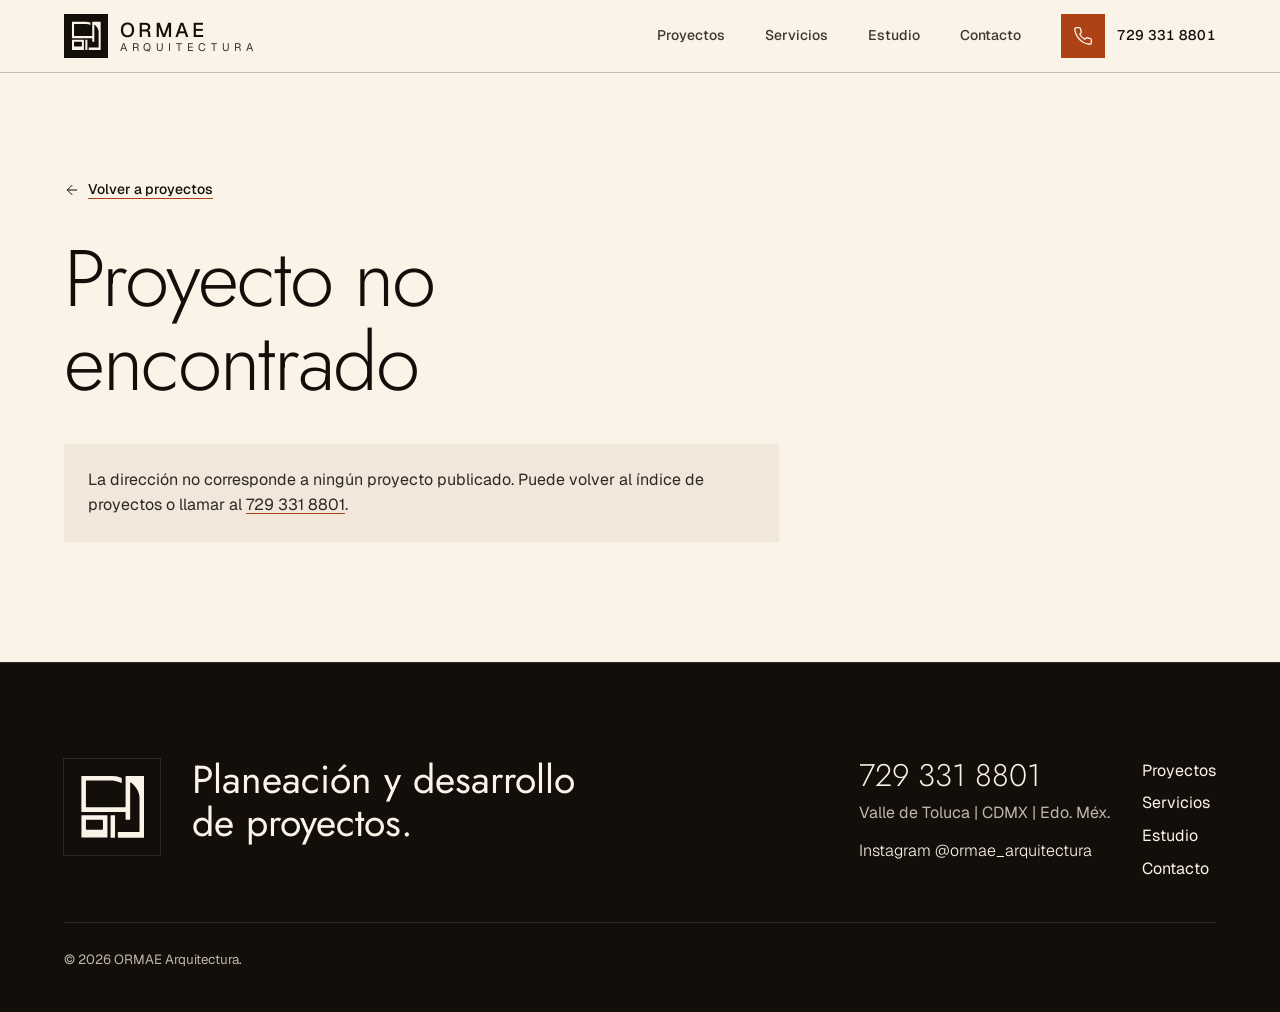
==== commit 563c4ae9: "Móvil: video nítido a 720p, intro completa, logotipo vectorial y tecla de llamada - Un solo video 72" ====
--- a/proyecto.html
+++ b/proyecto.html
@@ -11,6 +11,7 @@
   <meta property="og:title" content="ORMAE Arquitectura">
   <meta property="og:site_name" content="ORMAE Arquitectura">
   <meta property="og:image" content="assets/brand/logo-600.png">
+  <link rel="icon" type="image/svg+xml" href="assets/brand/favicon.svg">
   <link rel="icon" type="image/png" sizes="64x64" href="assets/brand/favicon-64.png">
   <link rel="apple-touch-icon" href="assets/brand/apple-touch-icon.png">
   <link rel="preconnect" href="https://fonts.googleapis.com">
@@ -25,7 +26,7 @@
   <header class="nav" data-nav>
     <div class="nav__bar">
       <a class="nav__mark" href="index.html" aria-label="ORMAE Arquitectura, inicio">
-        <img src="assets/brand/logo-600.png" width="40" height="40" alt="">
+        <svg class="logo-tile nav__logo" viewBox="0 0 1200 1200" width="44" height="44" focusable="false" aria-hidden="true"><rect class="logo-tile__ground" width="1200" height="1200"/><path class="logo-tile__mark" fill-rule="evenodd" d="M587,704 L582,712 L582,969 L581,977 L587,983 L631,983 L636,981 L638,977 L638,710 L635,704Z M218,706 L218,978 L220,982 L538,982 L543,979 L543,709 L541,704 L222,704Z M274,764 L281,760 L477,760 L482,761 L487,768 L487,877 L485,881 L473,884 L278,884 L274,875Z M219,213 L217,217 L217,657 L220,662 L765,662 L770,671 L770,756 L774,760 L821,760 L827,756 L827,302 L829,293 L836,293 L861,314 L896,353 L918,388 L935,432 L944,472 L944,907 L937,912 L680,912 L673,917 L673,979 L679,983 L996,983 L1000,981 L1000,219 L997,214 L776,214 L770,216 L770,592 L766,602 L281,602 L274,597 L274,275 L282,270 L611,270 L666,281 L719,299 L722,296 L722,242 L714,233 L653,217 L591,211 L223,211Z"/></svg>
         <span class="nav__name wordmark"><span class="wordmark-main">ORMAE</span><span class="wordmark-sub">Arquitectura</span></span>
       </a>
       <nav class="nav__links" id="menu" aria-label="Principal">
@@ -69,7 +70,7 @@
 
   <footer class="footer" data-dark>
     <div class="container footer__grid">
-      <img class="footer__mark" src="assets/brand/logo-600.png" width="96" height="96" alt="Logotipo de ORMAE Arquitectura">
+      <svg class="logo-tile footer__mark" viewBox="0 0 1200 1200" width="44" height="44" focusable="false" role="img" aria-label="Logotipo de ORMAE Arquitectura"><rect class="logo-tile__ground" width="1200" height="1200"/><path class="logo-tile__mark" fill-rule="evenodd" d="M587,704 L582,712 L582,969 L581,977 L587,983 L631,983 L636,981 L638,977 L638,710 L635,704Z M218,706 L218,978 L220,982 L538,982 L543,979 L543,709 L541,704 L222,704Z M274,764 L281,760 L477,760 L482,761 L487,768 L487,877 L485,881 L473,884 L278,884 L274,875Z M219,213 L217,217 L217,657 L220,662 L765,662 L770,671 L770,756 L774,760 L821,760 L827,756 L827,302 L829,293 L836,293 L861,314 L896,353 L918,388 L935,432 L944,472 L944,907 L937,912 L680,912 L673,917 L673,979 L679,983 L996,983 L1000,981 L1000,219 L997,214 L776,214 L770,216 L770,592 L766,602 L281,602 L274,597 L274,275 L282,270 L611,270 L666,281 L719,299 L722,296 L722,242 L714,233 L653,217 L591,211 L223,211Z"/></svg>
       <p class="footer__statement">Planeación y desarrollo de proyectos.</p>
       <div class="footer__contact">
         <a href="tel:7293318801">729 331 8801</a>
--- a/css/site.css
+++ b/css/site.css
@@ -1,6 +1,6 @@
 /* Hallmark · shape: Index-First (draw swap from Manifesto: the prompt gives no beliefs to declare, and the work is the page) · genre: editorial · theme: Specimen (deal 2/3, seed sitio-presentaci-para-despacho-ab82·341804bb·2026-11-20·r0) · job: hire · draw: 87fbb9
  * hero: Poster, the studio's own video full-bleed as a 3D plane by request (was Stage on ink) (swap from Banner: the monogram is the strongest real thing and earns the visual) · nav: full-width bar, paper over light sections and ink over dark ones, by request · footer: statement on ink with the phone and the region · index: a horizontal carousel by request · accent: terracotta by request · services: statement without guides by request · imagery: none yet, the user's own photographs only; drafting-sheet slots until they arrive · signature: the video plane in depth; the monogram split into four exact layers (now in Estudio) over its measured construction grid; they assemble on arrival, part in depth under the pointer and on scroll · display: Jost 300 by request (geometric sans echoing the monogram), replacing the theme's Bodoni · ink areas: hero, contact, footer by request
- * axes: light/high-contrast-serif/cool · posture: restrained · contrast: pass · fold: pass · copy: verbatim for the four confirmed lines · v2.0.0 */
+ * axes: light/high-contrast-serif/cool · posture: restrained · surface: absolute (the video ground only) · contrast: pass · fold: pass · copy: verbatim for the four confirmed lines · v2.0.0 */
 /* Hallmark · pre-emit critique: P4 H5 E4 S4 R4 V4 · weakest: S, almost no material beyond the logo and four lines; answered by measuring the monogram itself (stroke 7/150) and drawing its grid as the hero, never inventing work */
 /* Hallmark · waive 81 · each empty project slot holds a ruled drafting sheet labelled Imagen por publicar · the user forbade stock photographs and asked for elegant temporary spaces until the project photos arrive */
 /* Hallmark · waive 47c · the 32px ruled grid appears only inside .sheet, inside an empty project slot · it marks where the architect's own photographs go, a placeholder by request and never decoration */
@@ -10,6 +10,7 @@
 /* Hallmark · hero-review: in-thread · 0 findings · finish-review: in-thread (no subagent requested) · 2 findings · 2 resolved (mobile menu order, footer on short pages) · gap: none */
 /* Hallmark · dismissed F4 · .hero .btn--primary is the page's one primary, its colours swapped for the ink hero */
 /* Hallmark · waive 83 · the carousel holds five project covers, all the studio's own renders and site photos from its Instagram · the work is the page for an architecture studio portfolio */
+/* Hallmark · waive 7b · --color-video-ground sits only behind the hero video, sampled from its own black frame (about 2% lightness) · the letterbox around the logo intro must vanish into the footage on a phone */
 @import url("./tokens.css");
 @import url("./base.css");
 
@@ -20,6 +21,7 @@
   --color-on-ink-muted: oklch(78% 0.016 78);
   --color-scrim: oklch(17% 0.012 60 / 0.88);
   --color-scrim-soft: oklch(17% 0.012 60 / 0.55);
+  --color-video-ground: oklch(2.5% 0.002 60);
   --nav-h: 72px;
 }
 
@@ -44,7 +46,10 @@
 .nav__name { display: grid; gap: var(--space-3xs); line-height: 1; white-space: nowrap; }
 .wordmark-main { font-family: var(--font-body); font-weight: 500; font-size: var(--text-lg); letter-spacing: 0.14em; }
 .wordmark-sub { font-family: var(--font-body); font-weight: 400; font-size: 0.6875rem; letter-spacing: 0.42em; text-transform: uppercase; opacity: 0.85; }
-.nav__mark img { width: 44px; height: 44px; }
+.logo-tile { display: block; flex-shrink: 0; shape-rendering: geometricPrecision; }
+.logo-tile__ground { fill: var(--color-ink); }
+.logo-tile__mark { fill: var(--color-on-ink); }
+.nav__logo { width: 44px; height: 44px; }
 .nav__mark:focus-visible, .nav__links a:focus-visible, .nav__call:focus-visible, .nav__toggle:focus-visible { outline: 2px solid var(--color-focus); outline-offset: 2px; }
 .nav__links { display: flex; gap: var(--space-xl); }
 .nav__links a { font-size: var(--text-sm); font-weight: 500; text-decoration: none; white-space: nowrap; color: inherit; opacity: 0.82; padding: var(--space-xs) 0; transition: opacity var(--dur-short) var(--ease-out); }
@@ -90,10 +95,12 @@
 /* ---------- Nav controls ---------- */
 .nav { --nav-line: var(--color-rule-2); }
 .nav--clear, .nav--dark, .nav[data-open] { --nav-line: var(--color-on-ink-muted); }
-.nav__call { position: relative; display: inline-flex; align-items: center; gap: var(--space-sm); min-height: 44px; padding: 0 var(--space-md) 0 var(--space-2xs); color: inherit; border: var(--rule-hair) solid var(--nav-line); font-size: var(--text-sm); font-weight: 500; letter-spacing: 0.02em; text-decoration: none; white-space: nowrap; font-variant-numeric: tabular-nums; transition: border-color var(--dur-short) var(--ease-out); }
-.nav__call-icon { display: grid; place-items: center; width: 36px; height: 36px; background: var(--color-accent); color: var(--color-accent-ink); }
-.nav__call-icon svg { width: 16px; height: 16px; transition: transform var(--dur-long) var(--ease-out); }
-.nav__call:hover { border-color: currentColor; }
+.nav__call { position: relative; display: inline-flex; align-items: center; gap: var(--space-sm); min-height: 44px; padding: 0; color: inherit; font-size: var(--text-sm); font-weight: 500; letter-spacing: 0.02em; text-decoration: none; white-space: nowrap; font-variant-numeric: tabular-nums; }
+.nav__call-icon { display: grid; place-items: center; width: 44px; height: 44px; background: var(--color-accent); color: var(--color-accent-ink); transition: background-color var(--dur-short) var(--ease-out); }
+.nav__call-icon svg { width: 20px; height: 20px; stroke-width: 1.6; transition: transform var(--dur-long) var(--ease-out); }
+.nav__call-label { position: relative; padding-block: var(--space-2xs); }
+.nav__call-label::after { content: ""; position: absolute; left: 0; right: 0; bottom: 0; height: 1px; background: currentColor; transform: scaleX(0); transform-origin: 0 50%; transition: transform var(--dur-long) var(--ease-out); }
+.nav__call:hover .nav__call-label::after { transform: scaleX(1); }
 .nav__call:hover .nav__call-icon svg { transform: rotate(-14deg) scale(1.08); }
 .nav__call:active { transform: translateY(1px); }
 .nav__toggle { display: none; align-items: center; gap: var(--space-sm); min-height: 44px; padding: 0 var(--space-xs); background: none; border: 0; color: inherit; font-size: var(--text-sm); font-weight: 500; letter-spacing: 0.02em; cursor: pointer; }
@@ -110,7 +117,7 @@
 
 @media (max-width: 48rem) {
   .nav__toggle { display: inline-flex; }
-  .nav__call { padding: 0 var(--space-2xs); }
+  .nav__bar { gap: var(--space-sm); }
   .nav__call-label { display: none; }
   .nav[data-open] { background: var(--color-ink); color: var(--color-on-ink); border-bottom-color: var(--color-ink-2); }
   .js .nav__links { display: none; }
@@ -122,6 +129,7 @@
   .nav__panel-foot a { font-family: var(--font-body); font-size: var(--text-md); border: 0; padding: 0; color: var(--color-on-ink); }
   html.menu-open { overflow: clip; }
 }
+@media (max-width: 23rem) { .nav__toggle-label { position: absolute; width: 1px; height: 1px; overflow: hidden; clip-path: inset(50%); } }
 @keyframes panel-in { from { opacity: 0; transform: translateY(24px); } to { opacity: 1; transform: none; } }
 
 /* ---------- Filters: drawn as tabs on a rule ---------- */
@@ -163,6 +171,8 @@
 .hero__toggle:hover { background: var(--color-ink-2); }
 .hero__toggle:active { transform: translateY(1px); }
 html:not(.js) .hero__toggle { display: none; }
+.hero.is-blocked .hero__toggle { background: var(--color-on-ink); color: var(--color-ink); border-color: var(--color-on-ink); }
+.hero.is-blocked .hero__toggle-icon { border-right-color: var(--color-paper-3); }
 
 /* ---------- Crumb ---------- */
 .crumb { display: inline-flex; align-items: center; gap: var(--space-xs); min-height: 44px; text-decoration: none; }
@@ -179,8 +189,12 @@
 .hero.is-tilting .hero__plane { transition-duration: var(--dur-short); }
 .js .hero.is-intro .hero__plane { scale: 0.93; }
 .hero__plane { transition: transform var(--dur-long) var(--ease-out), scale 1.2s var(--ease-out); }
-.hero__video, .hero__still { position: absolute; inset: 0; width: 100%; height: 100%; object-fit: cover; }
-.hero__still { display: none; }
+.hero__plane { background: var(--color-video-ground); color: var(--color-on-ink); }
+.hero__video { position: absolute; inset: 0; width: 100%; height: 100%; object-fit: contain; transform: scale(var(--cover, 1.2)); transform-origin: 50% 50%; transition: transform 1.8s var(--ease-in-out); backface-visibility: hidden; }
+.js .hero.is-intro .hero__video { transform: scale(1); }
+.js .hero.is-intro .hero__scrim { opacity: 0; }
+.hero__scrim { transition: opacity 1.4s var(--ease-out); }
+html:not(.js) .hero__video { object-fit: cover; transform: none; }
 .hero__scrim { position: absolute; inset: 0; background: linear-gradient(to top, var(--color-scrim) 0%, transparent 62%), linear-gradient(to right, var(--color-scrim-soft) 0%, transparent 70%); opacity: calc(1 - var(--intro, 0)); transition: opacity 0.9s var(--ease-out); }
 
 .hero__content { position: relative; z-index: 2; transform-style: preserve-3d; transform: translate3d(calc(var(--mx, 0) * 18px), calc(var(--my, 0) * 12px + var(--hscroll, 0) * -120px), 0); transition: transform var(--dur-long) var(--ease-out); }
@@ -284,6 +298,7 @@
 .footer { padding-block: var(--space-3xl) var(--space-xl); background: var(--color-ink); color: var(--color-on-ink); border-top: var(--rule-hair) solid var(--color-ink-2); }
 .footer__grid { display: grid; grid-template-columns: auto minmax(0, 1fr) auto auto; grid-template-areas: "mark statement contact links" "legal legal legal legal"; gap: var(--space-xl) var(--gap-columns); align-items: start; }
 .footer__mark { grid-area: mark; width: 96px; height: 96px; outline: var(--rule-hair) solid var(--color-ink-2); }
+.footer .logo-tile__ground { fill: var(--color-ink); }
 .footer__statement { grid-area: statement; font-family: var(--font-display); font-size: var(--text-3xl); line-height: 1.1; max-width: 18ch; }
 .footer__contact { grid-area: contact; display: grid; gap: var(--space-xs); font-size: var(--text-md); color: var(--color-on-ink-muted); }
 .footer__contact a { color: var(--color-on-ink); font-family: var(--font-display); font-weight: var(--display-weight); font-size: var(--text-2xl); line-height: 1.1; text-decoration: none; white-space: nowrap; }
@@ -401,7 +416,13 @@
   .actions { display: grid; grid-template-columns: minmax(0, 1fr); }
   .actions .btn, .contact__btn { width: 100%; }
   .actions .btn__label, .contact__btn .btn__label { flex: 1; }
-  .nav__name { display: none; }
+  .nav__logo { width: 38px; height: 38px; }
+  .nav__mark { gap: var(--space-xs); }
+  .wordmark-main { font-size: var(--text-md); letter-spacing: 0.12em; }
+  .wordmark-sub { letter-spacing: 0.26em; }
+  .hero__toggle { padding: 0; }
+  .hero__toggle-label { position: absolute; width: 1px; height: 1px; overflow: hidden; clip-path: inset(50%); white-space: nowrap; }
+  .hero__toggle-icon { width: 44px; height: 44px; border-right: 0; }
   .gallery { grid-template-columns: minmax(0, 1fr); }
   .contact__phone a { font-size: clamp(2.5rem, 13vw, 4rem); }
   .footer__mark { width: 64px; height: 64px; }
@@ -412,12 +433,10 @@
 /* ---------- Reduced motion: no tilt, no settle, no reveal, no page morph ---------- */
 @media (prefers-reduced-motion: reduce) {
   .js .plate__stage { animation: none; }
-  .hero__video { display: none; }
-  .hero__still { display: block; }
+  .hero__video { transition: none; }
   .hero__plane, .hero__content, .card { transform: none !important; transition: none; }
   .js .hero.is-intro .hero__content > *, .js .hero.is-intro .hero__line { opacity: 1; transform: none; }
   .hero__scrim { opacity: 1; }
-  .hero__toggle { display: none; }
   .js [data-depth], .js .contact__phone a { animation: none; }
   .plate { --sep: 1 !important; --scroll: 0 !important; }
   .plate__stage, .card__img, .shot { transform: none !important; transition: none; }
